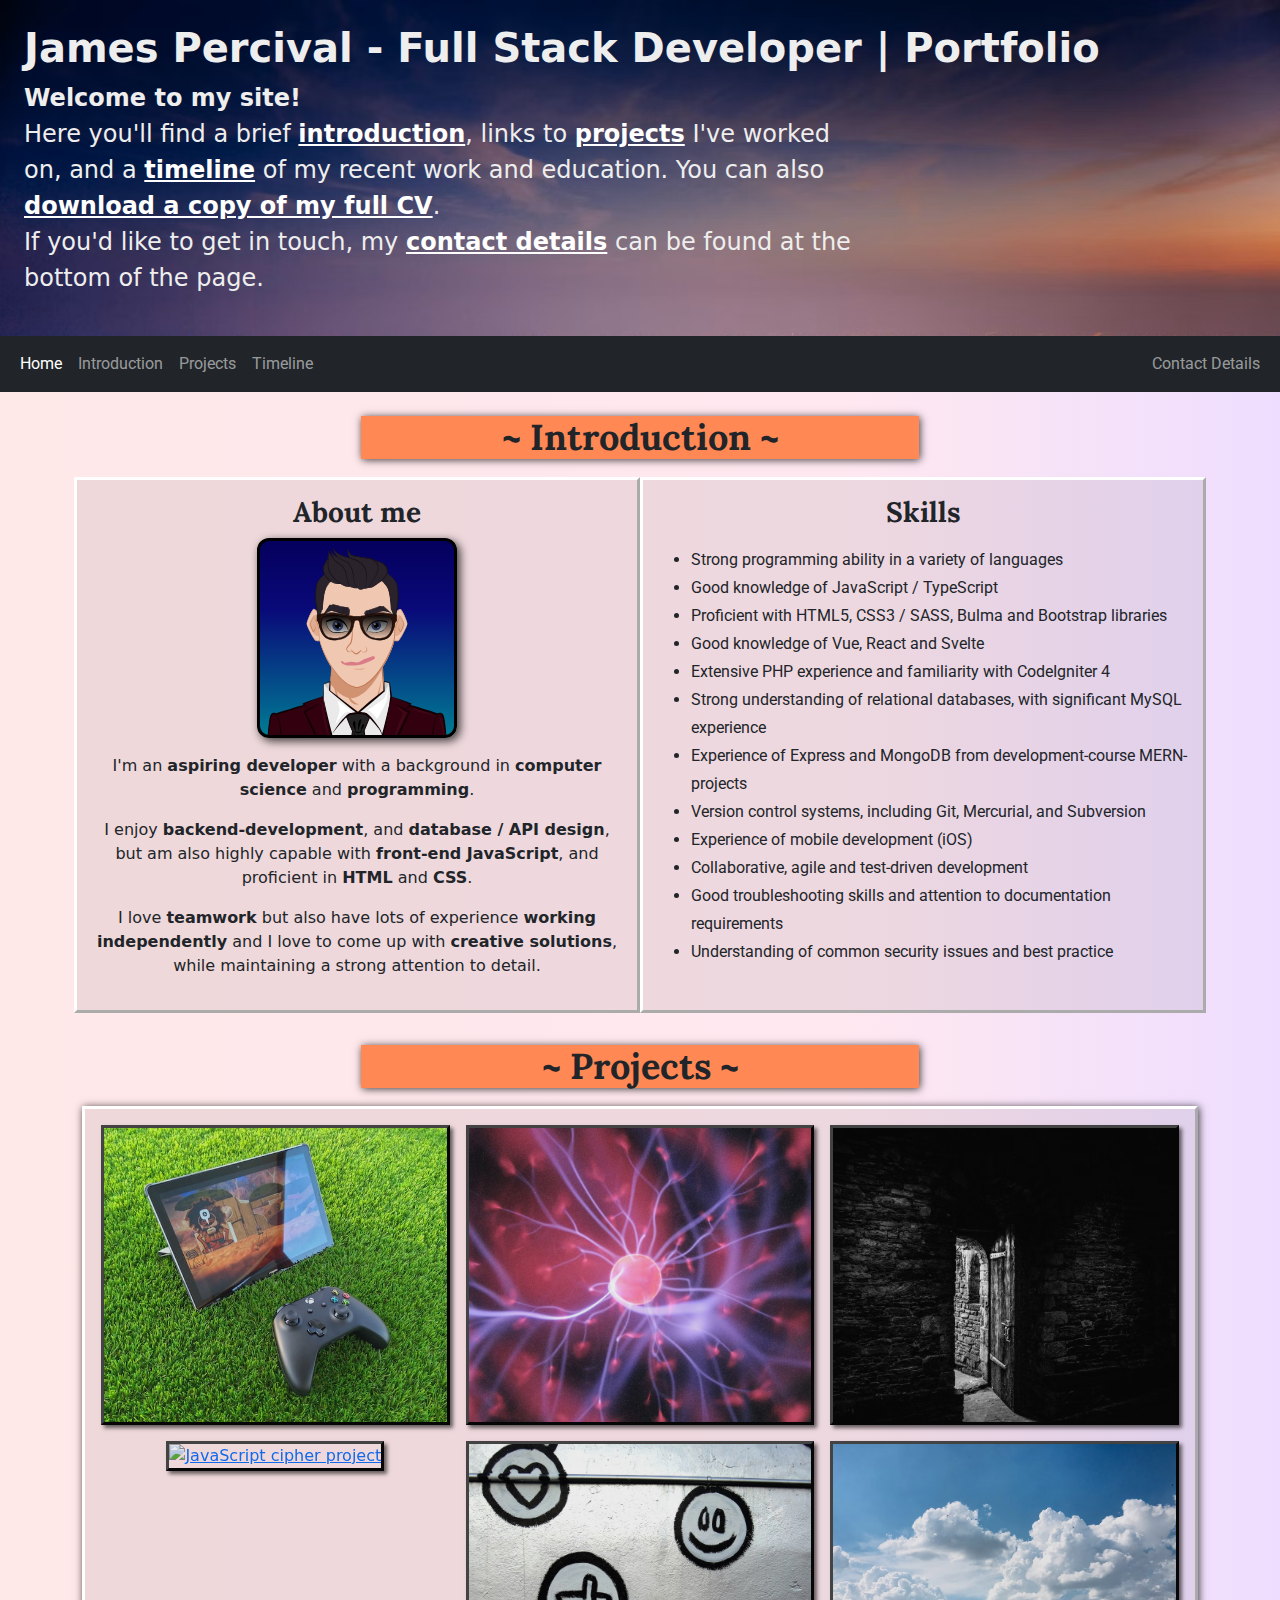
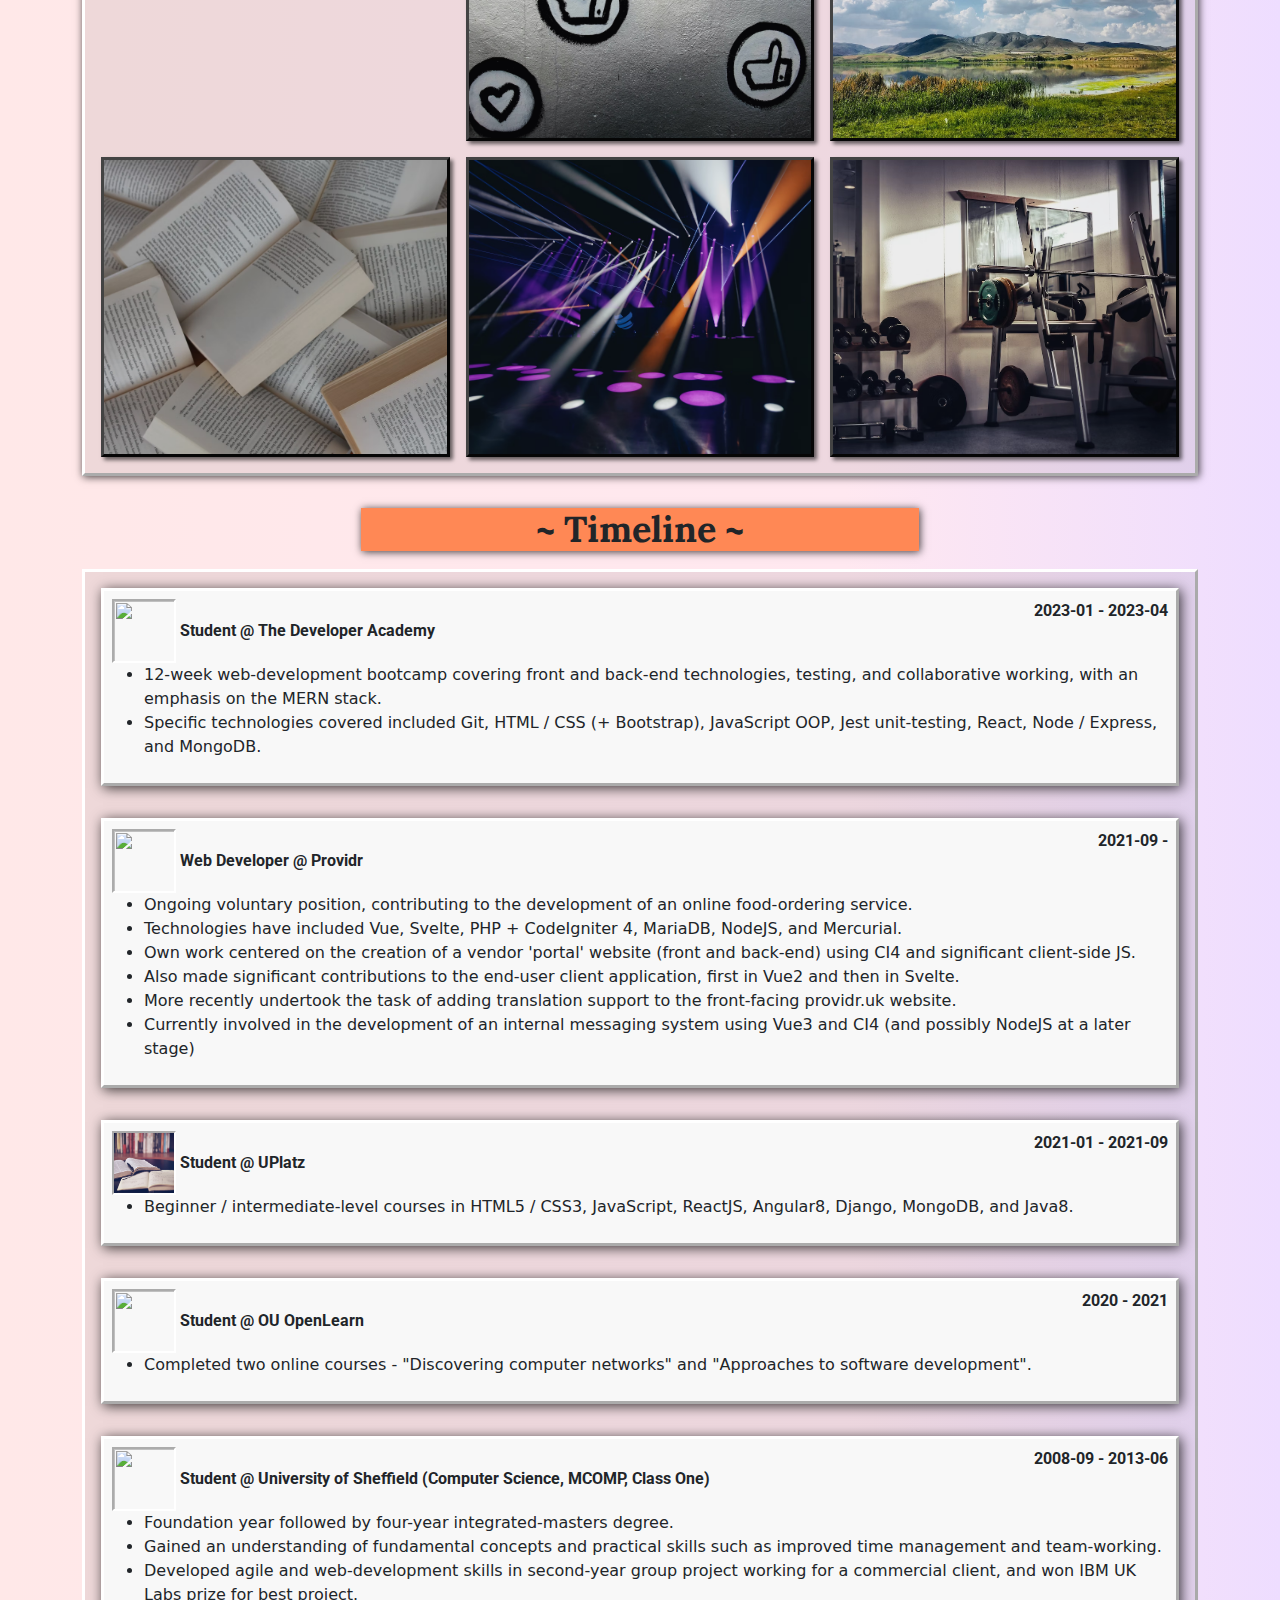
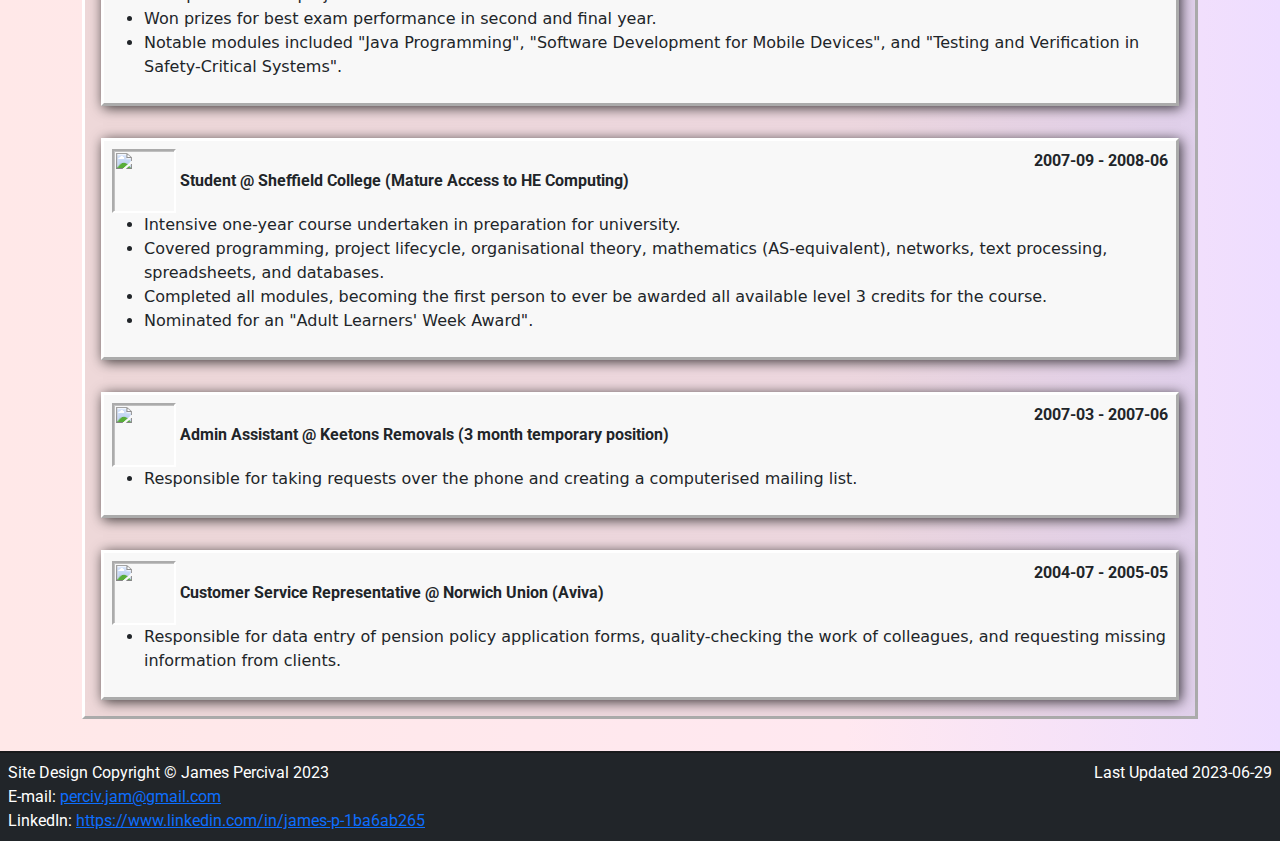
==== index.html @ 5248cf26 "Added updated cipher-sandbox details" ====
<!DOCTYPE html>
<html lang="en">
<head>
	<meta charset="UTF-8">
	<meta http-equiv="X-UA-Compatible" content="IE=edge">
	<meta name="viewport" content="width=device-width, initial-scale=1.0">
	<title>James Percival | Full Stack Developer</title>
	<link rel="preconnect" href="https://fonts.googleapis.com">
	<link rel="preconnect" href="https://fonts.gstatic.com" crossorigin>
	<link href="https://fonts.googleapis.com/css2?family=Roboto:wght@400&display=swap" rel="stylesheet">
	<link href="https://fonts.googleapis.com/css2?family=Lora:ital,wght@1,500&display=swap" rel="stylesheet">
	<link rel="stylesheet" href="https://cdn.jsdelivr.net/npm/bootstrap@5.3.0-alpha1/dist/css/bootstrap.min.css">
	<script src="https://cdn.jsdelivr.net/npm/bootstrap@5.3.0-alpha1/dist/js/bootstrap.bundle.min.js" integrity="sha384-w76AqPfDkMBDXo30jS1Sgez6pr3x5MlQ1ZAGC+nuZB+EYdgRZgiwxhTBTkF7CXvN" crossorigin="anonymous"></script>
	<link rel="stylesheet" href="styles.css">
	<script src="js/main.js" type="module" defer></script>
</head>
<body>
	<header class="mb-4">

		<!-- JUMBOTRON -->
    <div class="container-fluid ps-4 py-4 my-jumbotron">
      <h1 class="display-6 fw-bold">James Percival - Full Stack Developer | Portfolio</h1>
      <p class="col-md-8 fs-4">
				<span class="fw-bold">Welcome to my site!<br></span>
				<span class="my-page-intro">
					Here you'll find a 
					brief <a href="#intro">introduction</a>, 
					links to <a href="#projects">projects</a> I've worked on, 
					and a <a href="#history">timeline</a> of my recent work and education. You can also <a href="public\11_05_23 - James Percival CV - Web.docx">download a copy of my full CV</a>.<br>
					If you'd like to get in touch, my <a href="#footer">contact details</a> can be found at the bottom of the page.
				</span>
			</p>
    </div>

		<!-- NAVBAR -->
		<nav class="navbar navbar-expand-sm navbar-dark bg-dark my-navbar">
			<div class="container-fluid">
				<button class="navbar-toggler" type="button" data-bs-toggle="collapse" data-bs-target="#navbarNav" aria-controls="navbarNav" aria-expanded="false" aria-label="Toggle navigation">
					<span class="navbar-toggler-icon"></span>
				</button>
				<div class="collapse navbar-collapse" id="navbarNav">
					<ul class="navbar-nav me-auto">
						<li class="nav-item">
							<a class="nav-link active" aria-current="page" href="#">Home</a>
						</li>
						<li class="nav-item">
							<a class="nav-link" href="#intro">Introduction</a>
						</li>
						<li class="nav-item">
							<a class="nav-link" href="#projects">Projects</a>
						</li>
							<li class="nav-item">
							<a class="nav-link" href="#history">Timeline</a>
						</li>
					</ul>
					<ul class="navbar-nav">
						<li class="nav-item">
							<a class="nav-link" href="#footer">Contact Details</a>
						</li>
					</ul>
				</div>
			</div>
		</nav>
  </header>

	<!-- MAIN BODY CONTENT -->
	<main class="container my-body-container">

		<!-- INTRODUCTION -->
		<section id="intro" class="my-intro-outer">
			<h2 class="my-section-title">~ Introduction ~</h2>
			<div class="row g-3">
				<!-- ABOUT ME -->
				<div class="col-md text-center my-inset-panel">
				<h3 class="my-section-subtitle">About me</h3>
					<div class="my-avatar-container m-auto">
						<img src="images/avatar.svg" alt="">
					</div>
					<div class="mt-3">
					<p>
						I'm an <b>aspiring developer</b> with a background in <b>computer science</b> and <b>programming</b>.<br>
					</p>
					<p>
						I enjoy <b>backend-development</b>, and <b>database / API design</b>, but am also highly 
						capable with <b>front-end JavaScript</b>, and proficient in <b>HTML</b> and <b>CSS</b>.<br>
					</p>
						I love <b>teamwork</b> but also have lots of experience <b>working independently</b> and I love to come up with <b>creative solutions</b>, 
						while maintaining a strong attention to detail.
					<p>
					</div>
				</div>

				<!-- SKILLS -->
				<section class="col-md text-center my-inset-panel">
					<h3 class="my-section-subtitle">Skills</h3>
					<div class="mt-3 text-start my-skills">
						<ul>
						    <li>Strong programming ability in a variety of languages</li>
								<li>Good knowledge of JavaScript / TypeScript</li>
								<li>Proficient with HTML5, CSS3 / SASS, Bulma and Bootstrap libraries</li>
								<li>Good knowledge of Vue, React and Svelte</li> 
								<li>Extensive PHP experience and familiarity with CodeIgniter 4</li>
								<li>Strong understanding of relational databases, with significant MySQL experience</li>
								<li>Experience of Express and MongoDB from development-course MERN-projects</li>
								<li>Version control systems, including Git, Mercurial, and Subversion</li>
								<li>Experience of mobile development (iOS)</li>
								<li>Collaborative, agile and test-driven development</li>
								<li>Good troubleshooting skills and attention to documentation requirements</li>
								<li>Understanding of common security issues and best practice</li>
						</ul>
					</div>
				</section>
			</div>
		</section>

		<!-- PROJECTS -->
		<section id="projects" class="my-projects-outer">
			<h2 class="my-section-title">~ Projects ~</h2>

			<div class="my-projects my-inset-panel">
				<div class="row g-3">
					<a href="projects/project_retro.html" class="col-lg-4 text-center my-project">
						<img src="images/project_retro.jpg" alt="Retro-computing hobby website">
						<div class="my-project-overlay">
							<nav>
								<button data-url="https://jpdevacc.github.io/HobbySite" class="btn btn-primary my-button-overlay my-button-overlay-left">
									Website
								</button>
								<button data-url="https://github.com/JPDevAcc/HobbySite" class="btn btn-primary my-button-overlay my-button-overlay-right">
									Repository
								</button>
							</nav>
							<div class="my-text-overlay my-text-overlay-top">Retro-Computing Site</div>
							<div class="my-text-overlay my-text-overlay-bottom">HTML + CSS + Bootstrap</div>
						</div>
					</a>
					<a href="projects/project_quiz.html" class="col-lg-4 text-center my-project">
						<img src="images/project_quiz.avif" alt="JavaScript quiz project">
						<div class="my-project-overlay">
							<nav>
								<button data-url="https://jpdevacc.github.io/JSQuiz" class="btn btn-primary my-button-overlay my-button-overlay-left">
									Website
								</button>
								<button data-url="https://github.com/JPDevAcc/JSQuiz" class="btn btn-primary my-button-overlay my-button-overlay-right">
									Repository
								</button>
							</nav>
							<div class="my-text-overlay my-text-overlay-top">Quiz Project</div>
							<div class="my-text-overlay my-text-overlay-bottom">HTML + CSS + Bootstrap + JS</div>
						</div>
					</a>
					<a href="projects/project_advgame.html" class="col-lg-4 text-center my-project">
						<img src="images/project_advgame.avif" alt="JavaScript OOP adventure game project">
						<div class="my-project-overlay">
							<nav>
								<button data-url="https://jpdevacc.github.io/JSTextAdventure" class="btn btn-primary my-button-overlay my-button-overlay-left">
									Website
								</button>
								<button data-url="https://github.com/JPDevAcc/JSTextAdventure" class="btn btn-primary my-button-overlay my-button-overlay-right">
									Repository
								</button>
							</nav>
							<div class="my-text-overlay my-text-overlay-top">Text Adventure Game</div>
							<div class="my-text-overlay my-text-overlay-bottom">HTML + CSS + Bootstrap + OOP JS</div>
						</div>
					</a>
					<a href="projects/project_cipher.html" class="col-lg-4 text-center my-project">
						<img src="https://jpdevacc.github.io/JSCipher/images/photo-1667124060133-c1074b0124be.avif" alt="JavaScript cipher project">
						<div class="my-project-overlay">
							<nav>
								<button data-url="https://jpdevacc.github.io/JSCipher" class="btn btn-primary my-button-overlay my-button-overlay-left">
									Website
								</button>
								<button data-url="https://github.com/JPDevAcc/JSCipher" class="btn btn-primary my-button-overlay my-button-overlay-right">
									Repository
								</button>
							</nav>
							<div class="my-text-overlay my-text-overlay-top">JavaScript Cipher Project</div>
							<div class="my-text-overlay my-text-overlay-bottom">HTML + CSS + Bootstrap + OOP JS</div>
						</div>
					</a>
					<a href="projects/project_socialcards.html" class="col-lg-4 text-center my-project">
						<img src="images/project_socialcards.avif" alt="Social Cards React Project">
						<div class="my-project-overlay">
							<nav>
								<button data-url="https://jpdevacc.github.io/ReactSocialDeployment" class="btn btn-primary my-button-overlay my-button-overlay-left">
									Website
								</button>
								<button data-url="https://github.com/JPDevAcc/ReactSocialGroupProject" class="btn btn-primary my-button-overlay my-button-overlay-right">
									Repository
								</button>
							</nav>
							<div class="my-text-overlay my-text-overlay-top">Social Cards Group Project</div>
							<div class="my-text-overlay my-text-overlay-bottom">HTML + CSS + Bootstrap + React</div>
						</div>
					</a>
					<a href="projects/project_weatherapp.html" class="col-lg-4 text-center my-project">
						<img src="images/project_weatherapp.avif" alt="Weather App Project">
						<div class="my-project-overlay">
							<nav>
								<button data-url="https://jpdevacc.github.io/weather-app" class="btn btn-primary my-button-overlay my-button-overlay-left">
									Website
								</button>
								<button data-url="https://github.com/JPDevAcc/weather-app" class="btn btn-primary my-button-overlay my-button-overlay-right">
									Repository
								</button>
							</nav>
							<div class="my-text-overlay my-text-overlay-top">Weather-Forecast Group Project</div>
							<div class="my-text-overlay my-text-overlay-bottom">HTML + CSS + Bootstrap + React + OpenWeather API</div>
						</div>
					</a>
					<a href="projects/project_booklist.html" class="col-lg-4 text-center my-project">
						<img src="images/project_booklist.avif" alt="Booklist API Project">
						<div class="my-project-overlay">
							<div class="my-text-overlay my-text-overlay-top">Booklist-API Group Project</div>
							<div class="my-text-overlay my-text-overlay-bottom">Node / Express + MongoDB | Bootstrap + React</div>
						</div>
					</a>
					<a href="projects/project_eventsapp.html" class="col-lg-4 text-center my-project">
						<img src="images/project_eventsapp.avif" alt="Events FullStack Project">
						<div class="my-project-overlay">
							<nav>
							</nav>
							<div class="my-text-overlay my-text-overlay-top">Events FullStack Group Project</div>
							<div class="my-text-overlay my-text-overlay-bottom">Node / Express + MongoDB | Bootstrap + React</div>
						</div>
					</a>
					<a href="projects/project_fitness.html" class="col-lg-4 text-center my-project">
						<img src="images/project_fitness.avif" alt="Fitness-App Project">
						<div class="my-project-overlay">
							<div class="my-text-overlay my-text-overlay-top">Fitness-App Group Project</div>
							<div class="my-text-overlay my-text-overlay-bottom">Node / Express + MongoDB | Bootstrap + React + Various APIs</div>
						</div>
					</a>
				</div>
			</div>
		</section>

		<!-- WORK / EDUCATION HISTORY -->
		<section id="history" class="my-history-outer">
			<h2 class="my-section-title">~ Timeline ~</h2>
			<div class="my-history my-inset-panel">
				
				<!-- The Developer Academy Bootcamp -->
				<section class="my-history-entry">
					<div class="row justify-content-between g-1">
						<div class="col-md my-history-entry-position d-flex align-items-center">
							<a href="https://learning.thedeveloperacademy.com/" target="_blank" class="my-history-entry-logo me-1">
								<img src="https://learning.thedeveloperacademy.com/pluginfile.php/1/theme_moove/logo/1666709729/TheDevAcademy%20Logo%20NB.png" alt="">
							</a>
							<div>Student @ The Developer Academy</div>
						</div>
						<div class="col-md flex-grow-0 text-nowrap my-history-entry-date">
							2023-01 - 2023-04
						</div>
					</div>
					<div class="my-history-entry-body">
						<ul>
							<li>12-week web-development bootcamp covering front and back-end technologies, testing, and collaborative working, with an emphasis on the MERN stack.</li>
							<li>Specific technologies covered included Git, HTML / CSS (+ Bootstrap), JavaScript OOP, Jest unit-testing, React, Node / Express, and MongoDB.</li>
						</ul>
					</div>
				</section>

				<!-- Providr -->
				<section class="my-history-entry">
					<div class="row justify-content-between g-1">
						<div class="col-md my-history-entry-position d-flex align-items-center">
							<a href="https://providr.uk/" target="_blank" class="my-history-entry-logo me-1">
								<img src="https://providr.uk/assets/logo2-86f483ed.svg" alt="">
							</a>
							<div>Web Developer @ Providr</div>
						</div>
						<div class="col-md flex-grow-0 text-nowrap my-history-entry-date">
							2021-09 -
						</div>
					</div>
					<div class="my-history-entry-body">
						<ul>
							<li>Ongoing voluntary position, contributing to the development of an online food-ordering service.</li>
							<li>Technologies have included Vue, Svelte, PHP + CodeIgniter 4, MariaDB, NodeJS, and Mercurial.</li>
							<li>Own work centered on the creation of a vendor 'portal' website (front and back-end) using CI4 and significant client-side JS.</li>
							<li>Also made significant contributions to the end-user client application, first in Vue2 and then in Svelte.</li>
							<li>More recently undertook the task of adding translation support to the front-facing providr.uk website.</li>
							<li>Currently involved in the development of an internal messaging system using Vue3 and CI4 (and possibly NodeJS at a later stage)</li>
						</ul>
					</div>
				</section>

				<!-- UPlatz Online Web Development Courses -->
				<section class="my-history-entry">
					<div class="row justify-content-between g-1">
						<div class="col-md my-history-entry-position d-flex align-items-center">
							<a href="https://uplatz.com/" target="_blank" class="my-history-entry-logo me-1">
								<img src="images/reading.avif" alt="">
							</a>
							<div>Student @ UPlatz</div>
						</div>
						<div class="col-md flex-grow-0 text-nowrap my-history-entry-date">
							2021-01 - 2021-09
						</div>
					</div>
					<div class="my-history-entry-body">
						<ul>
							<li>Beginner / intermediate-level courses in HTML5 / CSS3, JavaScript, ReactJS, Angular8, Django, MongoDB, and Java8.</li>
						</ul>
					</div>
				</section>

				<!-- OpenLearn Courses -->
				<section class="my-history-entry">
					<div class="row justify-content-between g-1">
						<div class="col-md my-history-entry-position d-flex align-items-center">
							<a href="https://www.open.edu/openlearn/profiles/zv488717/achievements" target="_blank" class="my-history-entry-logo me-1">
								<img src="https://upload.wikimedia.org/wikipedia/en/8/80/This_is_the_logo_for_The_Open_University.jpg" alt="">
							</a>
							<div>Student @ OU OpenLearn</div>
						</div>
						<div class="col-md flex-grow-0 text-nowrap my-history-entry-date">
							2020 - 2021
						</div>
					</div>
					<div class="my-history-entry-body">
						<ul>
							<li>Completed two online courses - "Discovering computer networks" and "Approaches to software development".</li>
						</ul>
					</div>
				</section>

				<!-- Computer Science -->
				<section class="my-history-entry">
					<div class="row justify-content-between g-1">
						<div class="col-md my-history-entry-position d-flex align-items-center">
							<a href="https://www.sheffield.ac.uk/" target="_blank" class="my-history-entry-logo me-1">
								<img src="https://upload.wikimedia.org/wikipedia/commons/thumb/3/38/Coat_of_arms_of_the_University_of_Sheffield.svg/180px-Coat_of_arms_of_the_University_of_Sheffield.svg.png" alt="">
							</a>
							<div>Student @ University of Sheffield (Computer Science, MCOMP, Class One)</div>
						</div>
						<div class="col-md flex-grow-0 text-nowrap my-history-entry-date">
							2008-09 - 2013-06
						</div>
					</div>
					<div class="my-history-entry-body">
						<ul>
							<li>Foundation year followed by four-year integrated-masters degree.</li>
							<li>Gained an understanding of fundamental concepts and practical skills such as improved time management and team-working.</li>
							<li>Developed agile and web-development skills in second-year group project working for a commercial client, and won IBM UK Labs prize for best project.</li>
							<li>Won prizes for best exam performance in second and final year.</li>
							<li>Notable modules included "Java Programming", "Software Development for Mobile Devices", and "Testing and Verification in Safety-Critical Systems".</li>
						</ul>
					</div>
				</section>

				<!-- Mature Access to HE Computing -->
				<section class="my-history-entry">
					<div class="row justify-content-between g-1">
						<div class="col-md my-history-entry-position d-flex align-items-center">
							<a href="https://www.sheffcol.ac.uk/" target="_blank" class="my-history-entry-logo me-1">
								<img src="https://upload.wikimedia.org/wikipedia/commons/thumb/e/e6/The_sheffield_college_logo.png/150px-The_sheffield_college_logo.png" alt="">
							</a>
							<div>Student @ Sheffield College (Mature Access to HE Computing)</div>
						</div>
						<div class="col-md flex-grow-0 text-nowrap my-history-entry-date">
							2007-09 - 2008-06
						</div>
					</div>
					<div class="my-history-entry-body">
						<ul>
							<li>Intensive one-year course undertaken in preparation for university.</li>
							<li>Covered programming, project lifecycle, organisational theory, mathematics (AS-equivalent), networks, text processing, spreadsheets, and databases.</li>
							<li>Completed all modules, becoming the first person to ever be awarded all available level 3 credits for the course.</li>
							<li>Nominated for an "Adult Learners' Week Award".</li>
						</ul>
					</div>
				</section>

				<!-- Keetons Removals -->
				<section class="my-history-entry">
					<div class="row justify-content-between g-1">
						<div class="col-md my-history-entry-position d-flex align-items-center">
							<a class="my-history-entry-logo me-1">
								<img src="https://images.unsplash.com/photo-1585159650922-4f7e634cefbc?ixlib=rb-4.0.3&ixid=MnwxMjA3fDB8MHxwaG90by1wYWdlfHx8fGVufDB8fHx8&auto=format&fit=crop&w=1170&q=80" alt="">
							</a>
							<div>Admin Assistant @ Keetons Removals (3 month temporary position)</div>
						</div>
						<div class="col-md flex-grow-0 text-nowrap my-history-entry-date">
							2007-03 - 2007-06
						</div>
					</div>
					<div class="my-history-entry-body">
						<ul>
							<li>Responsible for taking requests over the phone and creating a computerised mailing list.</li>
						</ul>
					</div>
				</section>

				<!-- Norwich Union -->
				<section class="my-history-entry">
					<div class="row justify-content-between g-1">
						<div class="col-md my-history-entry-position d-flex align-items-center">
							<a href="https://www.aviva.co.uk/" target="_blank" class="my-history-entry-logo me-1">
								<img src="https://upload.wikimedia.org/wikipedia/commons/thumb/1/1e/Aviva_Logo.svg/1280px-Aviva_Logo.svg.png" alt="">
							</a>
							<div>Customer Service Representative @ Norwich Union (Aviva)</div>
						</div>
						<div class="col-md flex-grow-0 text-nowrap my-history-entry-date">
							2004-07 - 2005-05
						</div>
					</div>
					<div class="my-history-entry-body">
						<ul>
							<li>Responsible for data entry of pension policy application forms, quality-checking the work of colleagues, and requesting missing information from clients.</li>
						</ul>
					</div>
				</section>

			</div>
		</section>
	</main>
	
	<!-- FOOTER -->
	<footer id="footer" class="my-footer">
		<div class="d-flex justify-content-between">
			<span>Site Design Copyright &#169; James Percival 2023</span>
			<span class="text-end">Last Updated 2023-06-29</span>
		</div>
		<div class="my-contact-details">
			E-mail: <a href="mailto:perciv.jam@gmail.com">perciv.jam@gmail.com</a><br>
			LinkedIn: <a href="https://www.linkedin.com/in/james-p-1ba6ab265/">https://www.linkedin.com/in/james-p-1ba6ab265</a>
		</div>
	</footer>
</body>
</html>
---- styles.css ----
body {
	background: #fef ;
	background: linear-gradient(90deg, #ffe8e8, #ffe8f0 66%,#edf); ;
}

/*--------------------------------------------------------
|                  Main page sections                    |
--------------------------------------------------------*/

/* Classes for navbar styling */
.my-navbar {
	font-family: 'Roboto', sans-serif ;
}

/* Container for body-content (between header and footer) */
.my-body-container {
	 min-height: max(100vh, 800px); /* Ensure footer is far enough down if the rest of the content takes up insufficient vertical space */
	 display: flex;
	 flex-direction: column;
	 gap: 2em;
}

/* Class for footer styling */
.my-footer {
	margin-top: 2em ;
	padding: 0.5em;

	background-color: rgb(33,37,41) ;
	color: white ;
	border-top: 2px solid rgb(25,26,28) ;
	font-family: 'Roboto', sans-serif ;
}
.my-footer div {
	gap: 1em ;
}

/*--------------------------------------------------------
|                      Subsections                       |
--------------------------------------------------------*/

.my-jumbotron {
	background: url("images/jumbo_bg_home.jpg") ;
	background-size: cover;
	color: #eee;
	min-height: 270px;
}
.my-jumbotron a {
	font-weight: 600 ;
	color: white;
}

.my-avatar-container {
	width: 200px;
	height: 200px;
	border: 3px solid black;
	border-radius: 12px;
 	background: rgb(5,0,93);
	background: linear-gradient(180deg, rgba(5,0,93,1) 0%, rgba(9,9,121,1) 35%, rgba(0,123,148,1) 100%);
	box-shadow: 3px 3px 10px rgba(0,0,0,0.75);
}
.my-avatar-container img,.my-screenshot-container img {
	width: 100%;
	height: 100%;
}

.my-skills {
	font-family: 'Roboto', sans-serif ;
	line-height: 1.75em;
}

.my-projects {
	box-shadow: 1px 1px 8px rgba(0,0,0,0.75);
}
.my-project {
	--border-width: 3px ;
	--margin: 0.5rem ; /* From Boostrap */
	--overlay-offset: calc(var(--margin) + var(--border-width)) ;
}

.my-project:not(:hover) {
	filter: contrast(0.95)  brightness(0.95) ;
	transition: filter 0.5s ;
}
.my-project:hover {
	filter: contrast(1.01)  brightness(1.1) ;
}
.my-project img {
	width: 100%;
	border: var(--border-width) outset #444 ;
	height: 300px;
	object-fit: cover;
	box-shadow: 3px 3px 4px rgba(0,0,0,0.6);
}
.my-project-overlay {
	--text-overlay-top-height: 3rem ;
	opacity: 0% ;
}
.my-text-overlay {
	color: white;
	background-color: black ;
	position: absolute;
	left: var(--overlay-offset) ;
	right: var(--overlay-offset) ;
}
.my-text-overlay-top {
	opacity: 90% ;
	top: var(--border-width) ;
	font-size: 145%;
	height: var(--text-overlay-top-height);
}
.my-text-overlay-bottom {
	opacity: 70%;
	bottom: var(--border-width) ;
	font-size: 115%;
}
.my-button-overlay {
	width:40%;
	position: absolute;
	border-radius: 0;
	opacity: 90%;
	padding: 3px;
	top: calc(var(--text-overlay-top-height) + var(--border-width)) ;
}
.my-button-overlay-left {
	left: var(--overlay-offset) ;
}
.my-button-overlay-right {
	right: var(--overlay-offset) ;
}

.my-history {
	display: flex ;
	flex-direction: column ;
	gap: 2em;
}
.my-history-entry {
	min-height: 96px;
	background-color: #f8f8f8;
	border: 3px outset white;
	padding: 0.5em;
	box-shadow: 2px 2px 12px rgba(0,0,0,0.75);
}
.my-history-entry-logo img {
	width: 64px;
	height: 64px;
	border: 2px inset white;
}
.my-history-entry-position, .my-history-entry-date {
	font-weight: bold ;
	font-family: 'Roboto', sans-serif ;
}

.my-screenshot-container {
	border: 2px solid black;
	box-shadow: 3px 3px 12px rgba(0,0,0,0.6);
}

/*--------------------------------------------------------
|                  Misc element styling                  |
--------------------------------------------------------*/

.my-inset-panel {
	background: #0001 ;
	padding: 1em;
	border: 3px outset white ;
}

.my-buttons {
	display: flex;
	justify-content:space-around;
	margin-bottom: 1em;
	gap: 4px;
}
.my-buttons button {
	width: 10em;
	box-shadow: 1px 1px 8px rgba(0,0,0,0.75);
}
.my-buttons.my-buttons-narrow button {
	width: 7em;
}

/*--------------------------------------------------------
|                     Text styling                       |
--------------------------------------------------------*/

.my-section-title, .my-section-subtitle {
	font-weight: bold;
	font-family: 'Lora', serif;
	text-align: center;
}

.my-section-title {
	font-size: 36px;
	box-shadow: 1px 1px 8px rgba(0,0,0,0.75);
	width: 50%;
	min-width: 340px;
	margin: 0 auto 0.5em;
	background-color: #f85;
}
.my-section-subtitle {
	font-size: 28px ;
}

/*--------------------------------------------------------
|                  Generic utility rules                 |
--------------------------------------------------------*/

.my-no-wrap {
	white-space: nowrap ;
}

.my-opacity-100 {
	opacity: 100 ;
	transition: 0.2s;
}

.scale-80pc {
	scale: 0.8 ;
}

.scale-to-100pc {
	scale: 1 ;
	transition: 0.5s ;
}
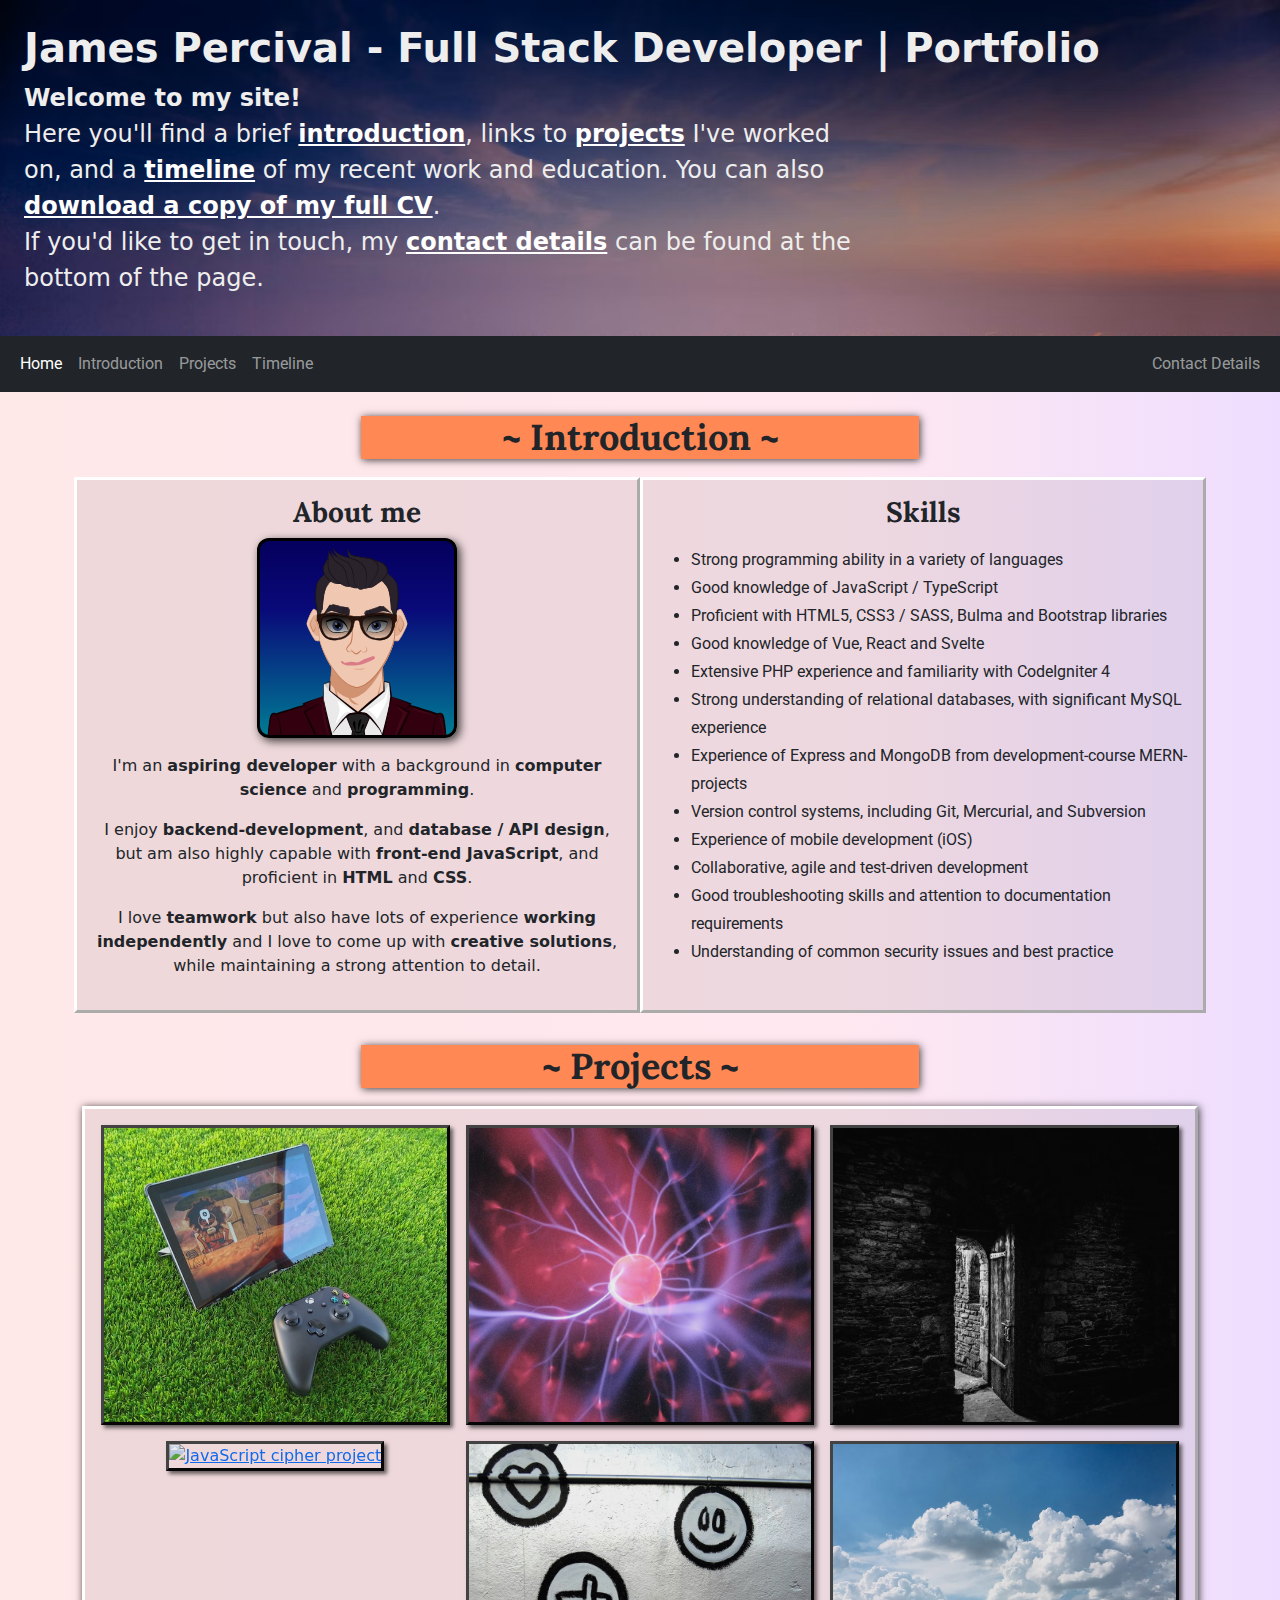
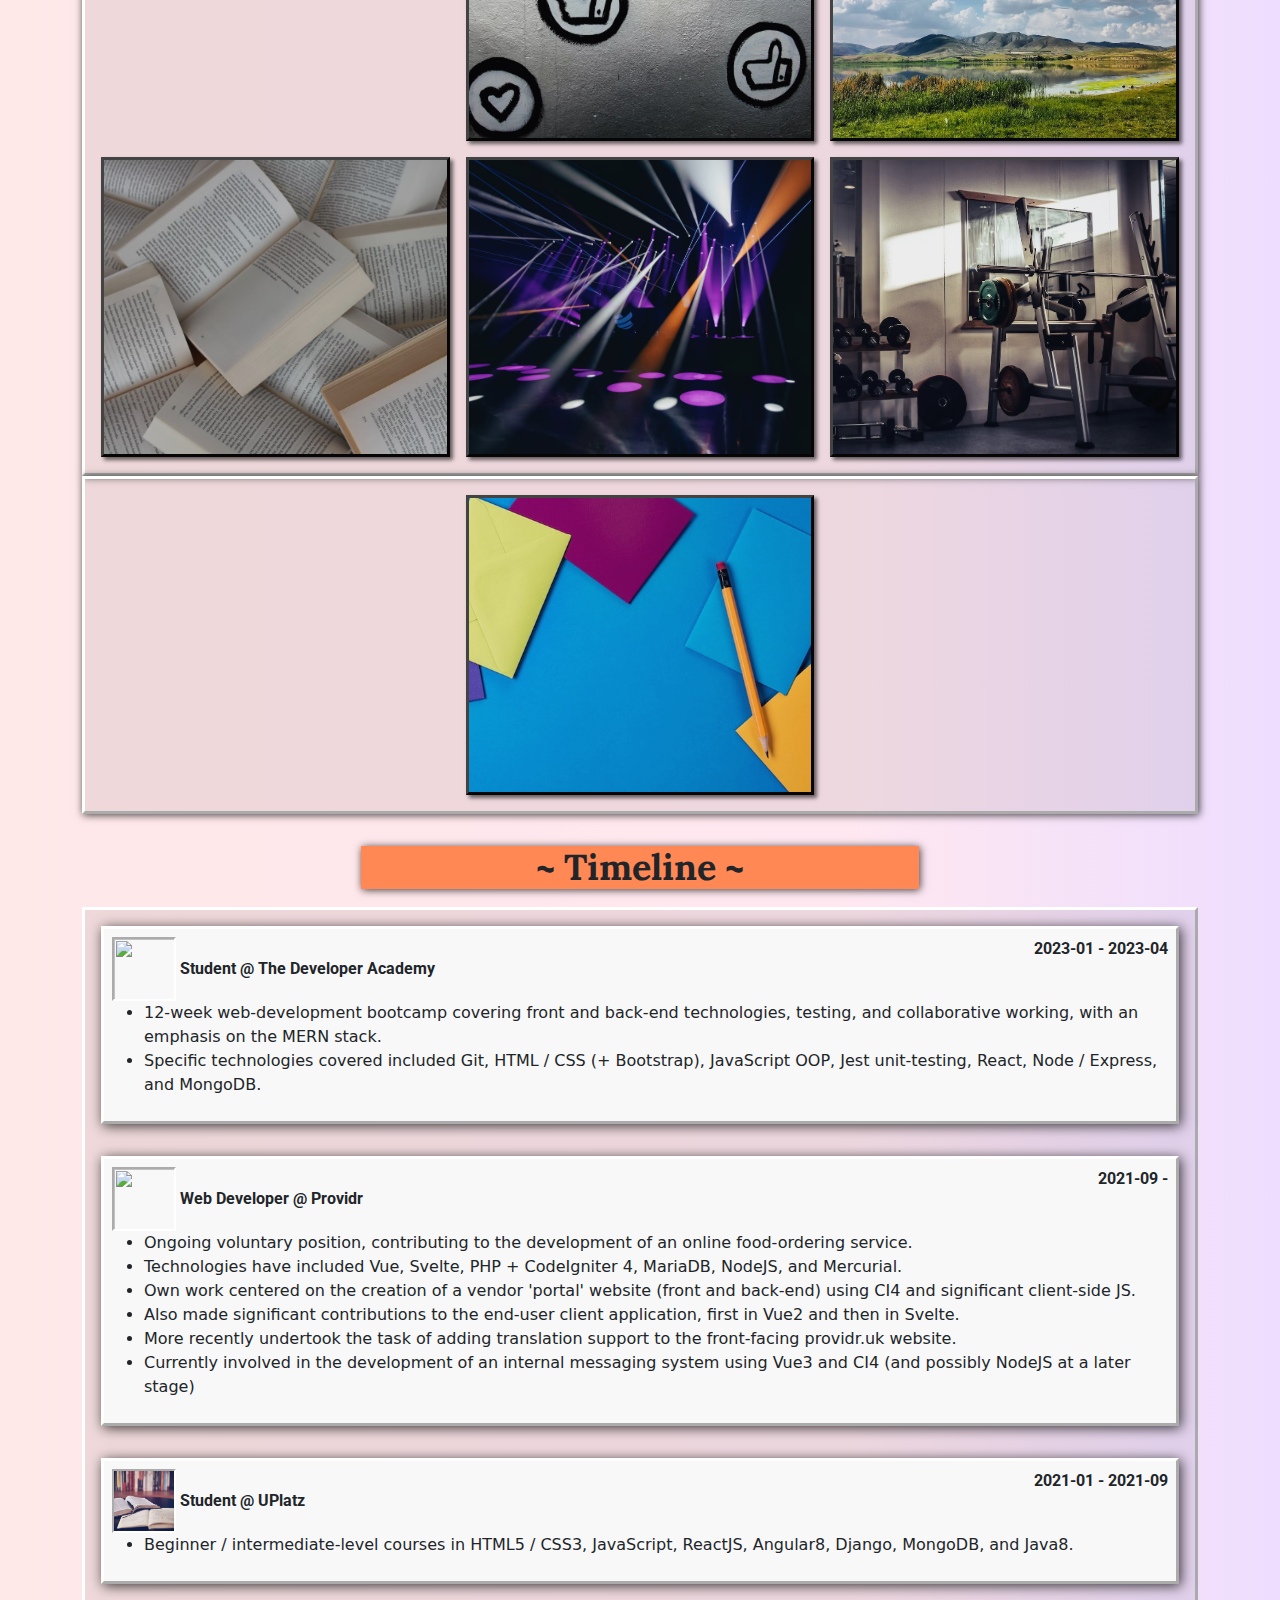
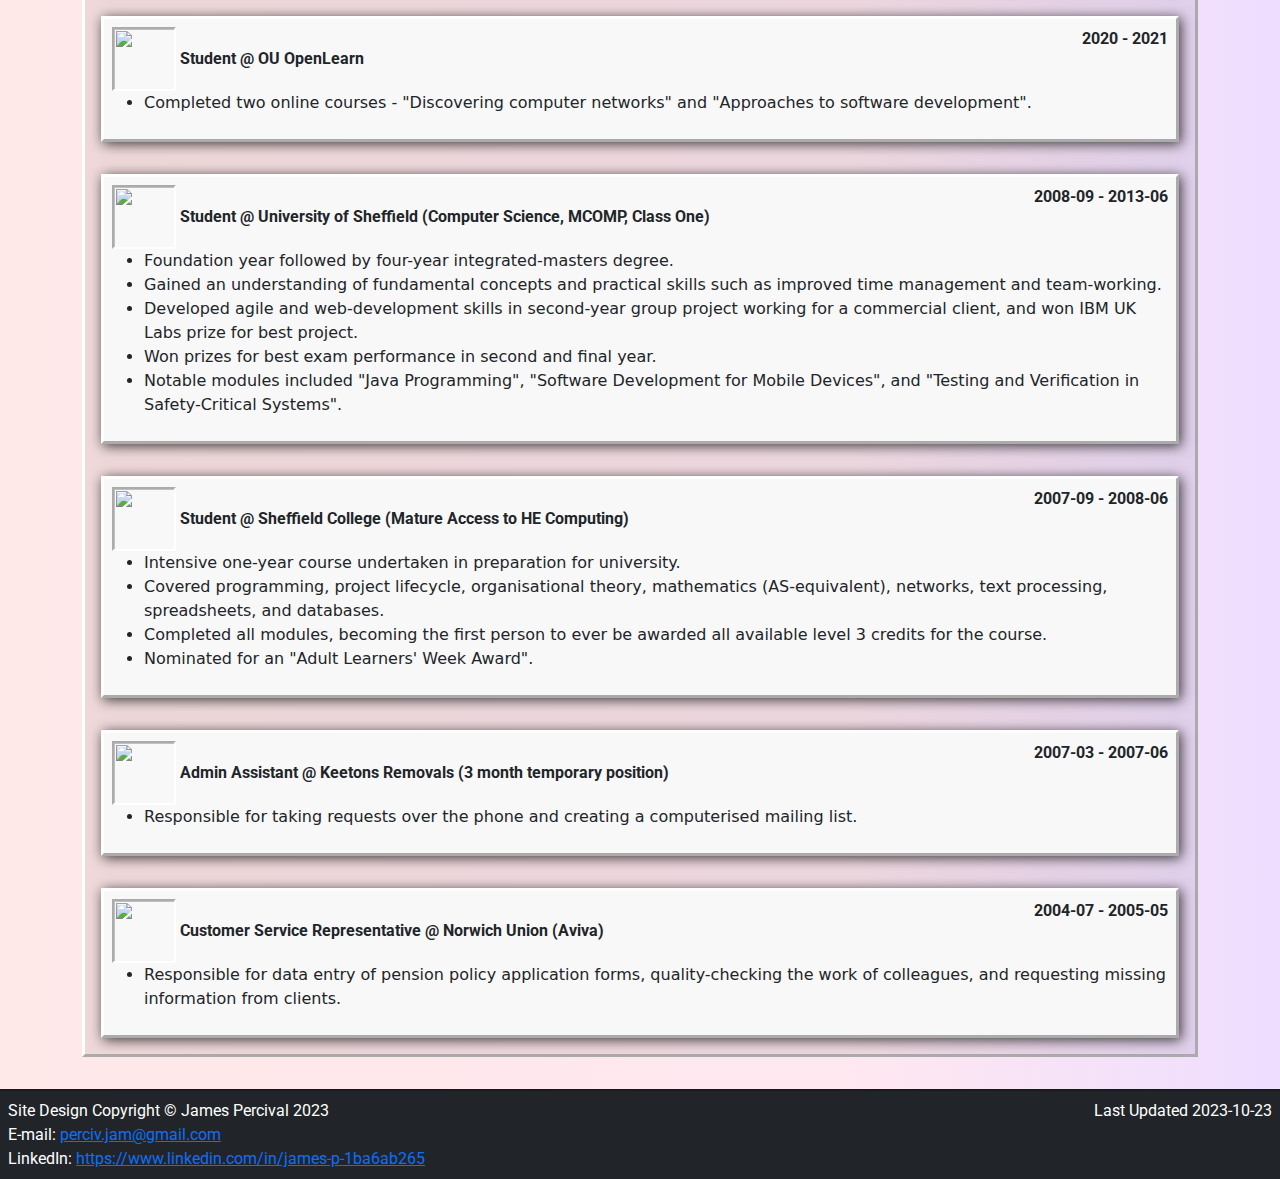
==== commit db11eb90: "Added providr-support-app project" ====
--- a/index.html
+++ b/index.html
@@ -138,10 +138,10 @@
 						<img src="images/project_quiz.avif" alt="JavaScript quiz project">
 						<div class="my-project-overlay">
 							<nav>
-								<button data-url="https://jpdevacc.github.io/JSQuiz" class="btn btn-primary my-button-overlay my-button-overlay-left">
-									Website
-								</button>
-								<button data-url="https://github.com/JPDevAcc/JSQuiz" class="btn btn-primary my-button-overlay my-button-overlay-right">
+								<button data-url="https://jpdevaccx.github.io/JSQuiz" class="btn btn-primary my-button-overlay my-button-overlay-left">
+									Website
+								</button>
+								<button data-url="https://github.com/JPDevAccX/JSQuiz" class="btn btn-primary my-button-overlay my-button-overlay-right">
 									Repository
 								</button>
 							</nav>
@@ -168,10 +168,10 @@
 						<img src="https://jpdevacc.github.io/JSCipher/images/photo-1667124060133-c1074b0124be.avif" alt="JavaScript cipher project">
 						<div class="my-project-overlay">
 							<nav>
-								<button data-url="https://jpdevacc.github.io/JSCipher" class="btn btn-primary my-button-overlay my-button-overlay-left">
-									Website
-								</button>
-								<button data-url="https://github.com/JPDevAcc/JSCipher" class="btn btn-primary my-button-overlay my-button-overlay-right">
+								<button data-url="https://jpdevaccx.github.io/JSCipher" class="btn btn-primary my-button-overlay my-button-overlay-left">
+									Website
+								</button>
+								<button data-url="https://github.com/JPDevAccX/JSCipher" class="btn btn-primary my-button-overlay my-button-overlay-right">
 									Repository
 								</button>
 							</nav>
@@ -183,10 +183,10 @@
 						<img src="images/project_socialcards.avif" alt="Social Cards React Project">
 						<div class="my-project-overlay">
 							<nav>
-								<button data-url="https://jpdevacc.github.io/ReactSocialDeployment" class="btn btn-primary my-button-overlay my-button-overlay-left">
-									Website
-								</button>
-								<button data-url="https://github.com/JPDevAcc/ReactSocialGroupProject" class="btn btn-primary my-button-overlay my-button-overlay-right">
+								<button data-url="https://jpdevaccx.github.io/ReactSocialGroupProject" class="btn btn-primary my-button-overlay my-button-overlay-left">
+									Website
+								</button>
+								<button data-url="https://github.com/JPDevAccX/ReactSocialGroupProject" class="btn btn-primary my-button-overlay my-button-overlay-right">
 									Repository
 								</button>
 							</nav>
@@ -230,6 +230,18 @@
 						<div class="my-project-overlay">
 							<div class="my-text-overlay my-text-overlay-top">Fitness-App Group Project</div>
 							<div class="my-text-overlay my-text-overlay-bottom">Node / Express + MongoDB | Bootstrap + React + Various APIs</div>
+						</div>
+					</a>
+				</div>
+			</div>
+
+			<div class="my-projects my-inset-panel">
+				<div class="row g-3">
+					<a href="projects/project_providr_psa.html" class="col-lg-4 offset-lg-4 text-center my-project">
+						<img src="images/project_providr_psa.jpg" alt="Providr Support App (Internal Messaging System)">
+						<div class="my-project-overlay">
+							<div class="my-text-overlay my-text-overlay-top">Providr Support-App</div>
+							<div class="my-text-overlay my-text-overlay-bottom">PHP + CodeIgniter 4 / MySQL | Vue 3 </div>
 						</div>
 					</a>
 				</div>
@@ -422,7 +434,7 @@
 	<footer id="footer" class="my-footer">
 		<div class="d-flex justify-content-between">
 			<span>Site Design Copyright &#169; James Percival 2023</span>
-			<span class="text-end">Last Updated 2023-06-29</span>
+			<span class="text-end">Last Updated 2023-10-23</span>
 		</div>
 		<div class="my-contact-details">
 			E-mail: <a href="mailto:perciv.jam@gmail.com">perciv.jam@gmail.com</a><br>
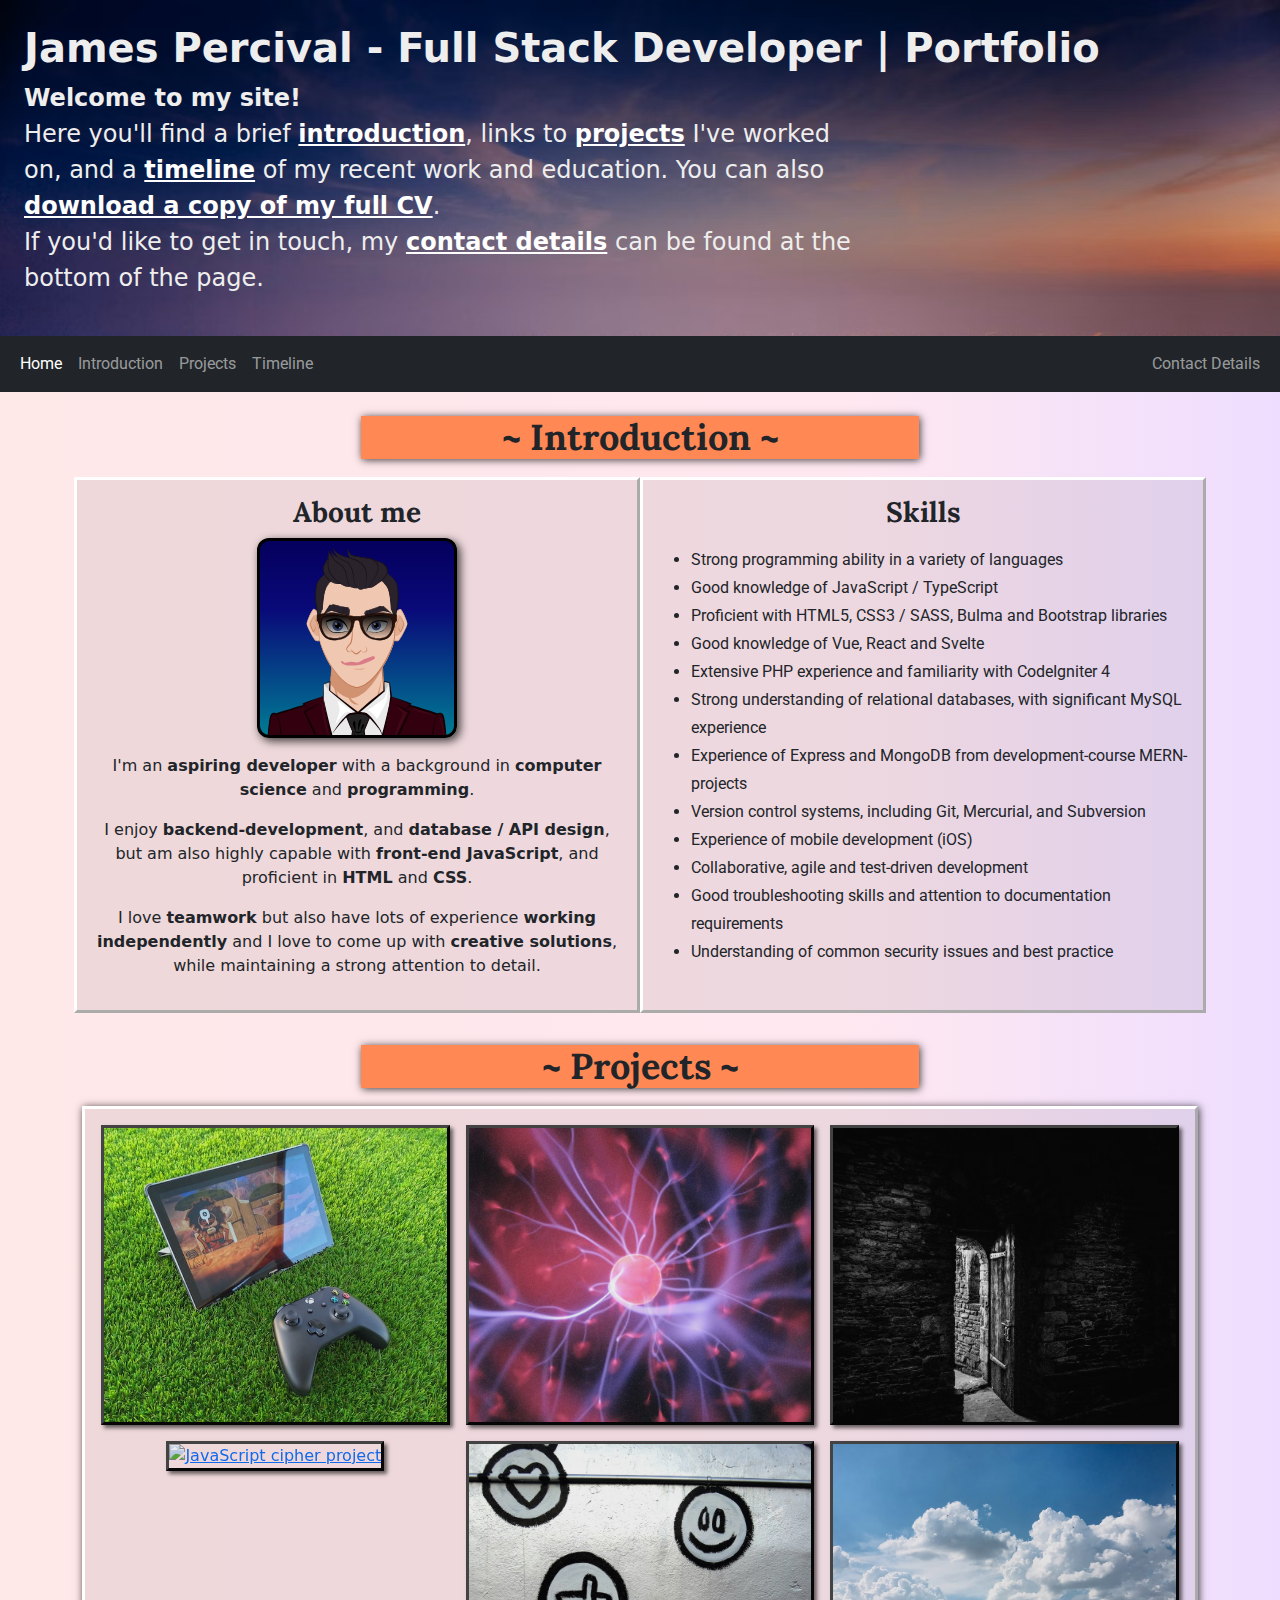
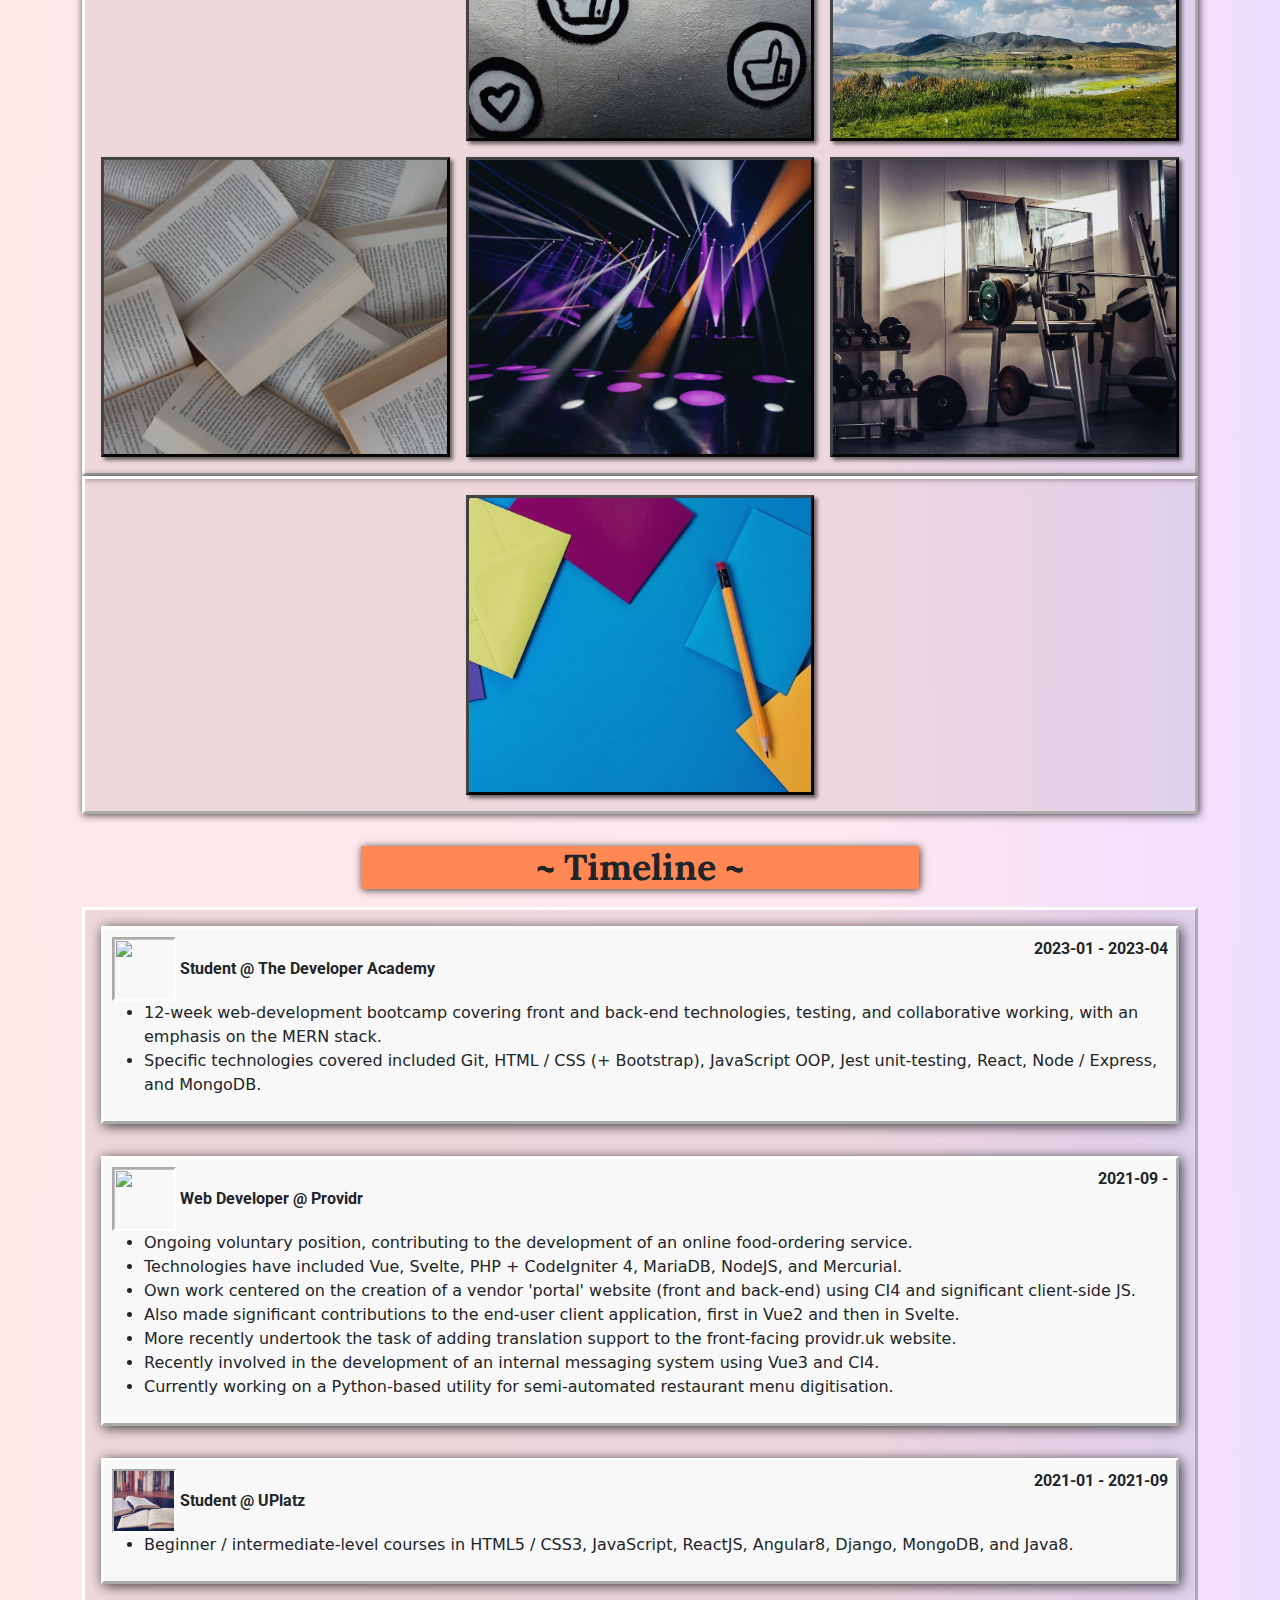
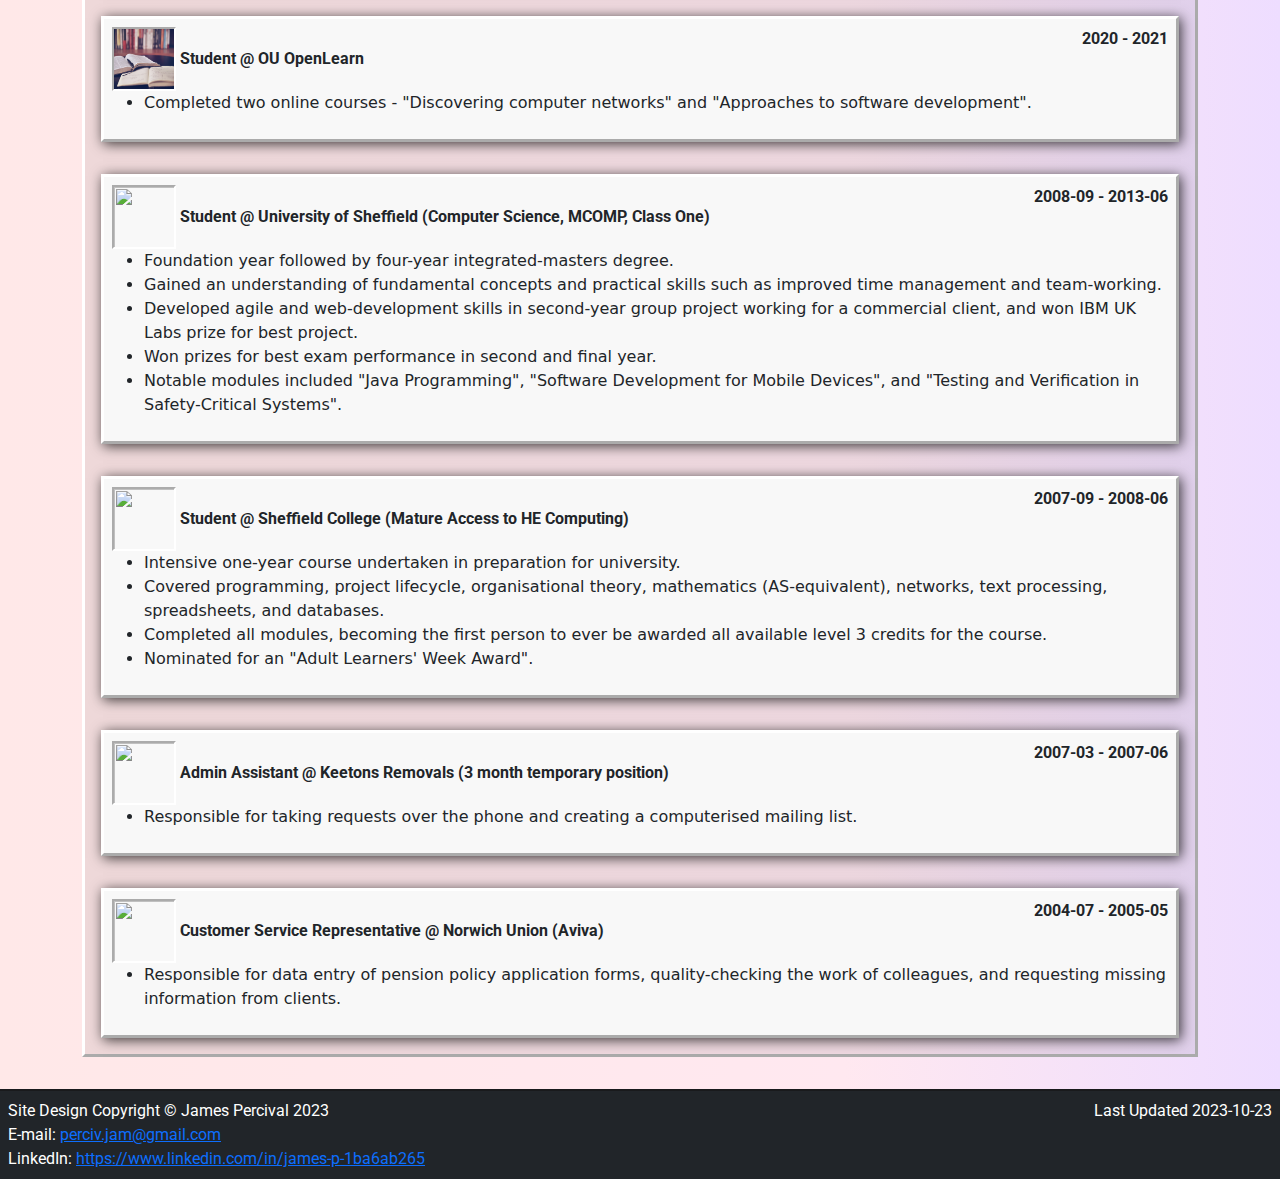
==== commit b26d660a: "Updated CV / Timeline" ====
--- a/index.html
+++ b/index.html
@@ -26,7 +26,7 @@
 					Here you'll find a 
 					brief <a href="#intro">introduction</a>, 
 					links to <a href="#projects">projects</a> I've worked on, 
-					and a <a href="#history">timeline</a> of my recent work and education. You can also <a href="public\11_05_23 - James Percival CV - Web.docx">download a copy of my full CV</a>.<br>
+					and a <a href="#history">timeline</a> of my recent work and education. You can also <a href="public\2310 - James Percival CV - Web.docx">download a copy of my full CV</a>.<br>
 					If you'd like to get in touch, my <a href="#footer">contact details</a> can be found at the bottom of the page.
 				</span>
 			</p>
@@ -294,7 +294,8 @@
 							<li>Own work centered on the creation of a vendor 'portal' website (front and back-end) using CI4 and significant client-side JS.</li>
 							<li>Also made significant contributions to the end-user client application, first in Vue2 and then in Svelte.</li>
 							<li>More recently undertook the task of adding translation support to the front-facing providr.uk website.</li>
-							<li>Currently involved in the development of an internal messaging system using Vue3 and CI4 (and possibly NodeJS at a later stage)</li>
+							<li>Recently involved in the development of an internal messaging system using Vue3 and CI4.</li>
+							<li>Currently working on a Python-based utility for semi-automated restaurant menu digitisation.</li>
 						</ul>
 					</div>
 				</section>
@@ -324,7 +325,7 @@
 					<div class="row justify-content-between g-1">
 						<div class="col-md my-history-entry-position d-flex align-items-center">
 							<a href="https://www.open.edu/openlearn/profiles/zv488717/achievements" target="_blank" class="my-history-entry-logo me-1">
-								<img src="https://upload.wikimedia.org/wikipedia/en/8/80/This_is_the_logo_for_The_Open_University.jpg" alt="">
+								<img src="images/reading.avif" alt="">
 							</a>
 							<div>Student @ OU OpenLearn</div>
 						</div>
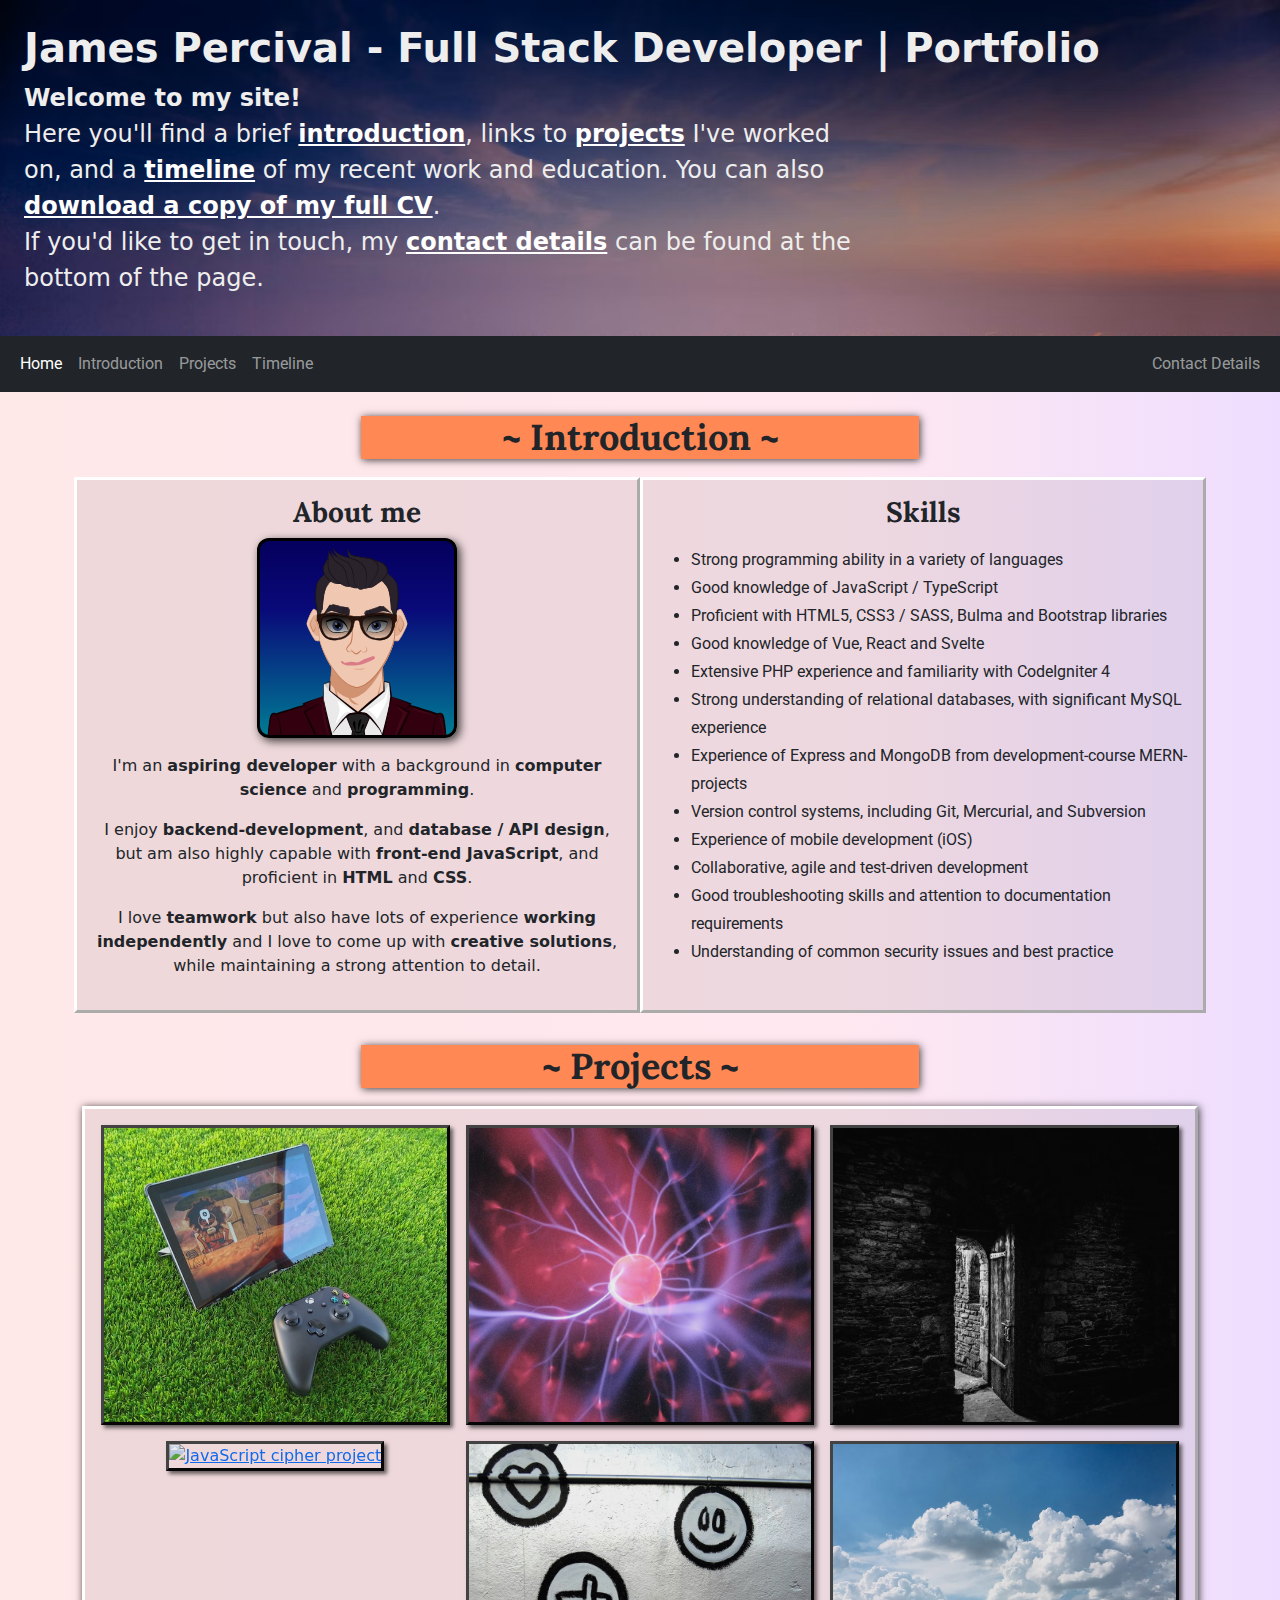
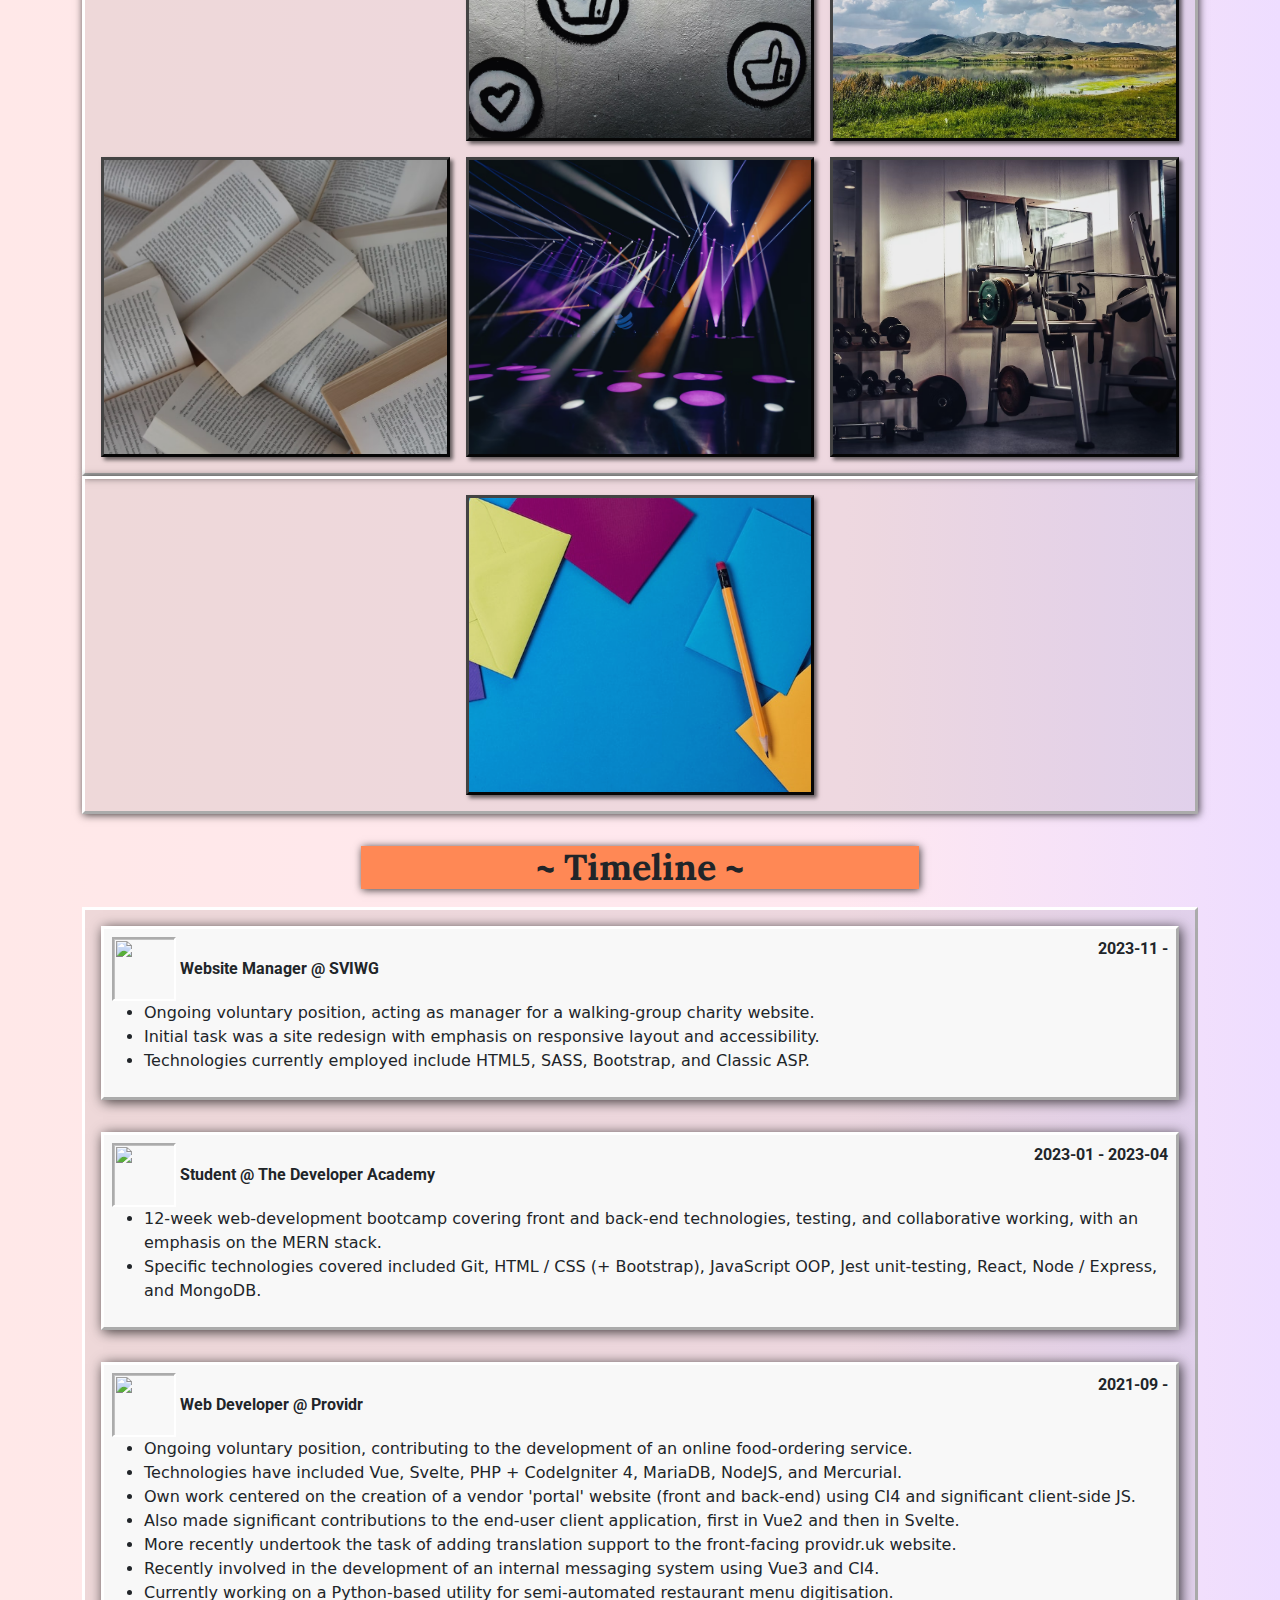
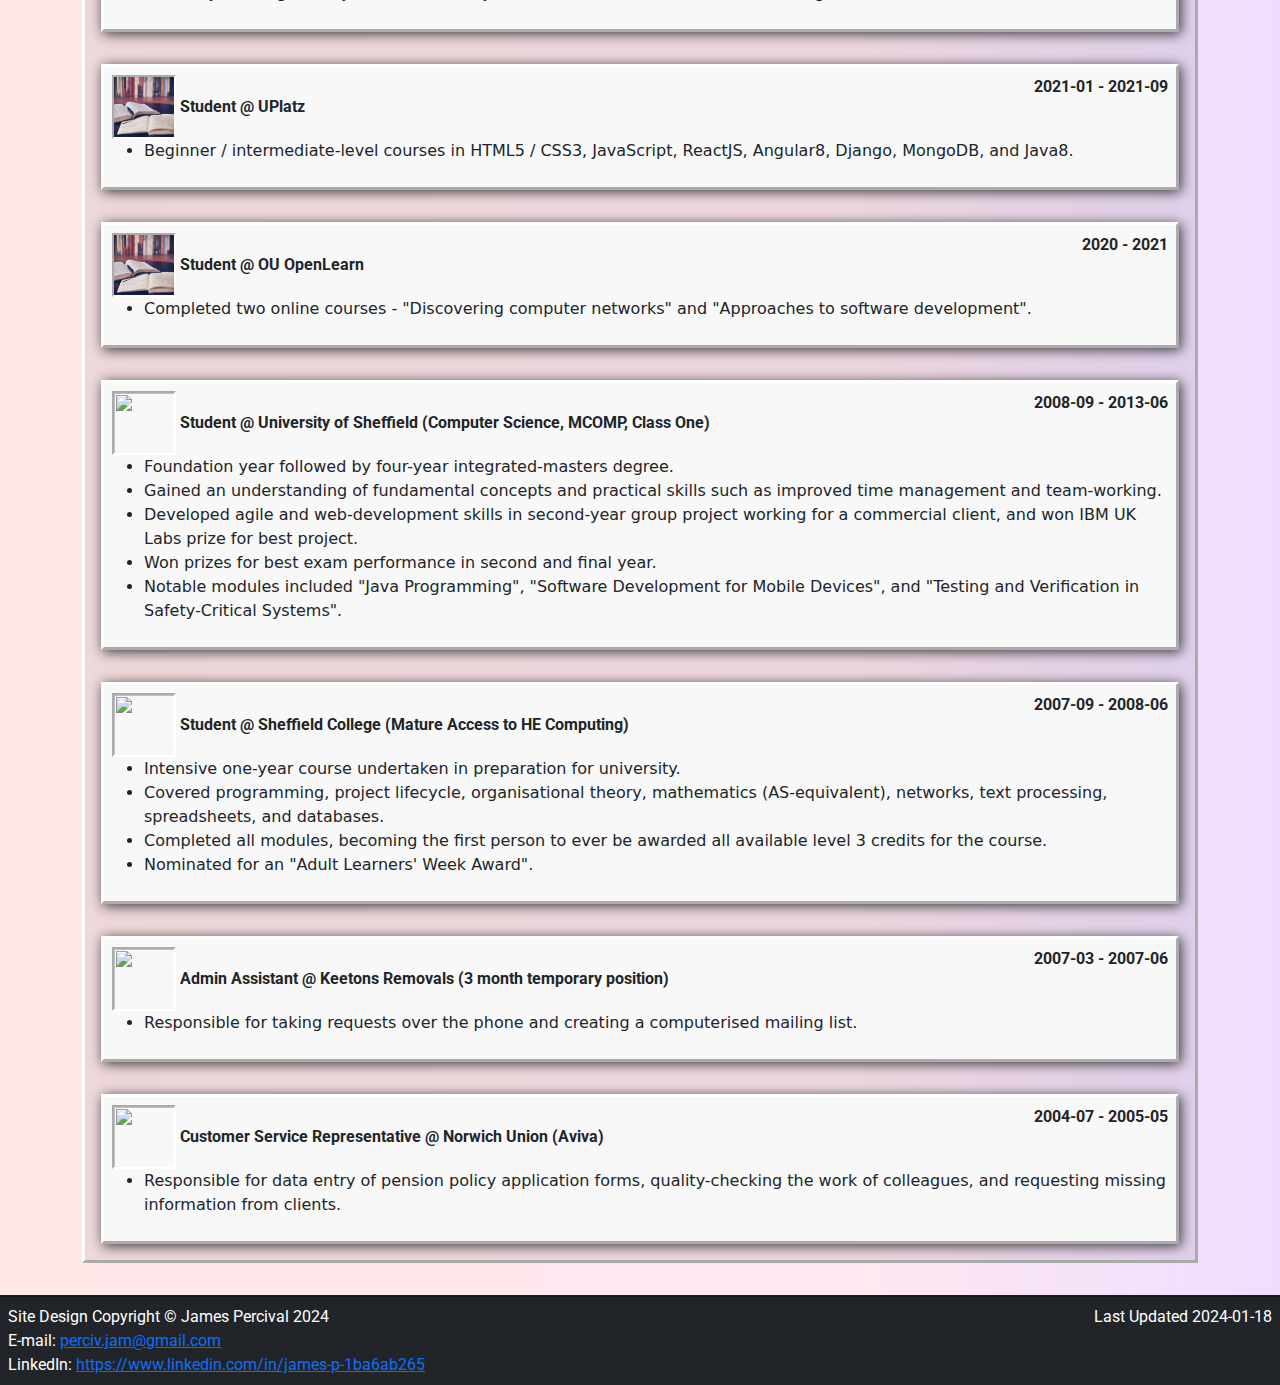
==== commit ef440c9c: "Updated CV / Timeline" ====
--- a/index.html
+++ b/index.html
@@ -26,7 +26,7 @@
 					Here you'll find a 
 					brief <a href="#intro">introduction</a>, 
 					links to <a href="#projects">projects</a> I've worked on, 
-					and a <a href="#history">timeline</a> of my recent work and education. You can also <a href="public\2310 - James Percival CV - Web.docx">download a copy of my full CV</a>.<br>
+					and a <a href="#history">timeline</a> of my recent work and education. You can also <a href="public\1801 - James Percival CV - Web.docx">download a copy of my full CV</a>.<br>
 					If you'd like to get in touch, my <a href="#footer">contact details</a> can be found at the bottom of the page.
 				</span>
 			</p>
@@ -77,16 +77,17 @@
 						<img src="images/avatar.svg" alt="">
 					</div>
 					<div class="mt-3">
-					<p>
-						I'm an <b>aspiring developer</b> with a background in <b>computer science</b> and <b>programming</b>.<br>
-					</p>
-					<p>
-						I enjoy <b>backend-development</b>, and <b>database / API design</b>, but am also highly 
-						capable with <b>front-end JavaScript</b>, and proficient in <b>HTML</b> and <b>CSS</b>.<br>
-					</p>
-						I love <b>teamwork</b> but also have lots of experience <b>working independently</b> and I love to come up with <b>creative solutions</b>, 
-						while maintaining a strong attention to detail.
-					<p>
+						<p>
+							I'm an <b>aspiring developer</b> with a background in <b>computer science</b> and <b>programming</b>.<br>
+						</p>
+						<p>
+							I enjoy <b>backend-development</b>, and <b>database / API design</b>, but am also highly 
+							capable with <b>front-end JavaScript</b>, and proficient in <b>HTML</b> and <b>CSS</b>.<br>
+						</p>
+						<p>
+							I love <b>teamwork</b> but also have lots of experience <b>working independently</b> and I love to come up with <b>creative solutions</b>, 
+							while maintaining a strong attention to detail.
+						</p>
 					</div>
 				</div>
 
@@ -253,6 +254,28 @@
 			<h2 class="my-section-title">~ Timeline ~</h2>
 			<div class="my-history my-inset-panel">
 				
+				<!-- SVIWG -->
+				<section class="my-history-entry">
+					<div class="row justify-content-between g-1">
+						<div class="col-md my-history-entry-position d-flex align-items-center">
+							<a href="http://www.sviwg.co.uk/" target="_blank" class="my-history-entry-logo me-1">
+								<img src="http://www.sviwg.co.uk/images/sviwg_logo_new.jpg" alt="">
+							</a>
+							<div>Website Manager @ SVIWG</div>
+						</div>
+						<div class="col-md flex-grow-0 text-nowrap my-history-entry-date">
+							2023-11 -
+						</div>
+					</div>
+					<div class="my-history-entry-body">
+						<ul>
+							<li>Ongoing voluntary position, acting as manager for a walking-group charity website.</li>
+							<li>Initial task was a site redesign with emphasis on responsive layout and accessibility.</li>
+							<li>Technologies currently employed include HTML5, SASS, Bootstrap, and Classic ASP.</li> 
+						</ul>
+					</div>
+				</section>
+
 				<!-- The Developer Academy Bootcamp -->
 				<section class="my-history-entry">
 					<div class="row justify-content-between g-1">
@@ -434,8 +457,8 @@
 	<!-- FOOTER -->
 	<footer id="footer" class="my-footer">
 		<div class="d-flex justify-content-between">
-			<span>Site Design Copyright &#169; James Percival 2023</span>
-			<span class="text-end">Last Updated 2023-10-23</span>
+			<span>Site Design Copyright &#169; James Percival 2024</span>
+			<span class="text-end">Last Updated 2024-01-18</span>
 		</div>
 		<div class="my-contact-details">
 			E-mail: <a href="mailto:perciv.jam@gmail.com">perciv.jam@gmail.com</a><br>
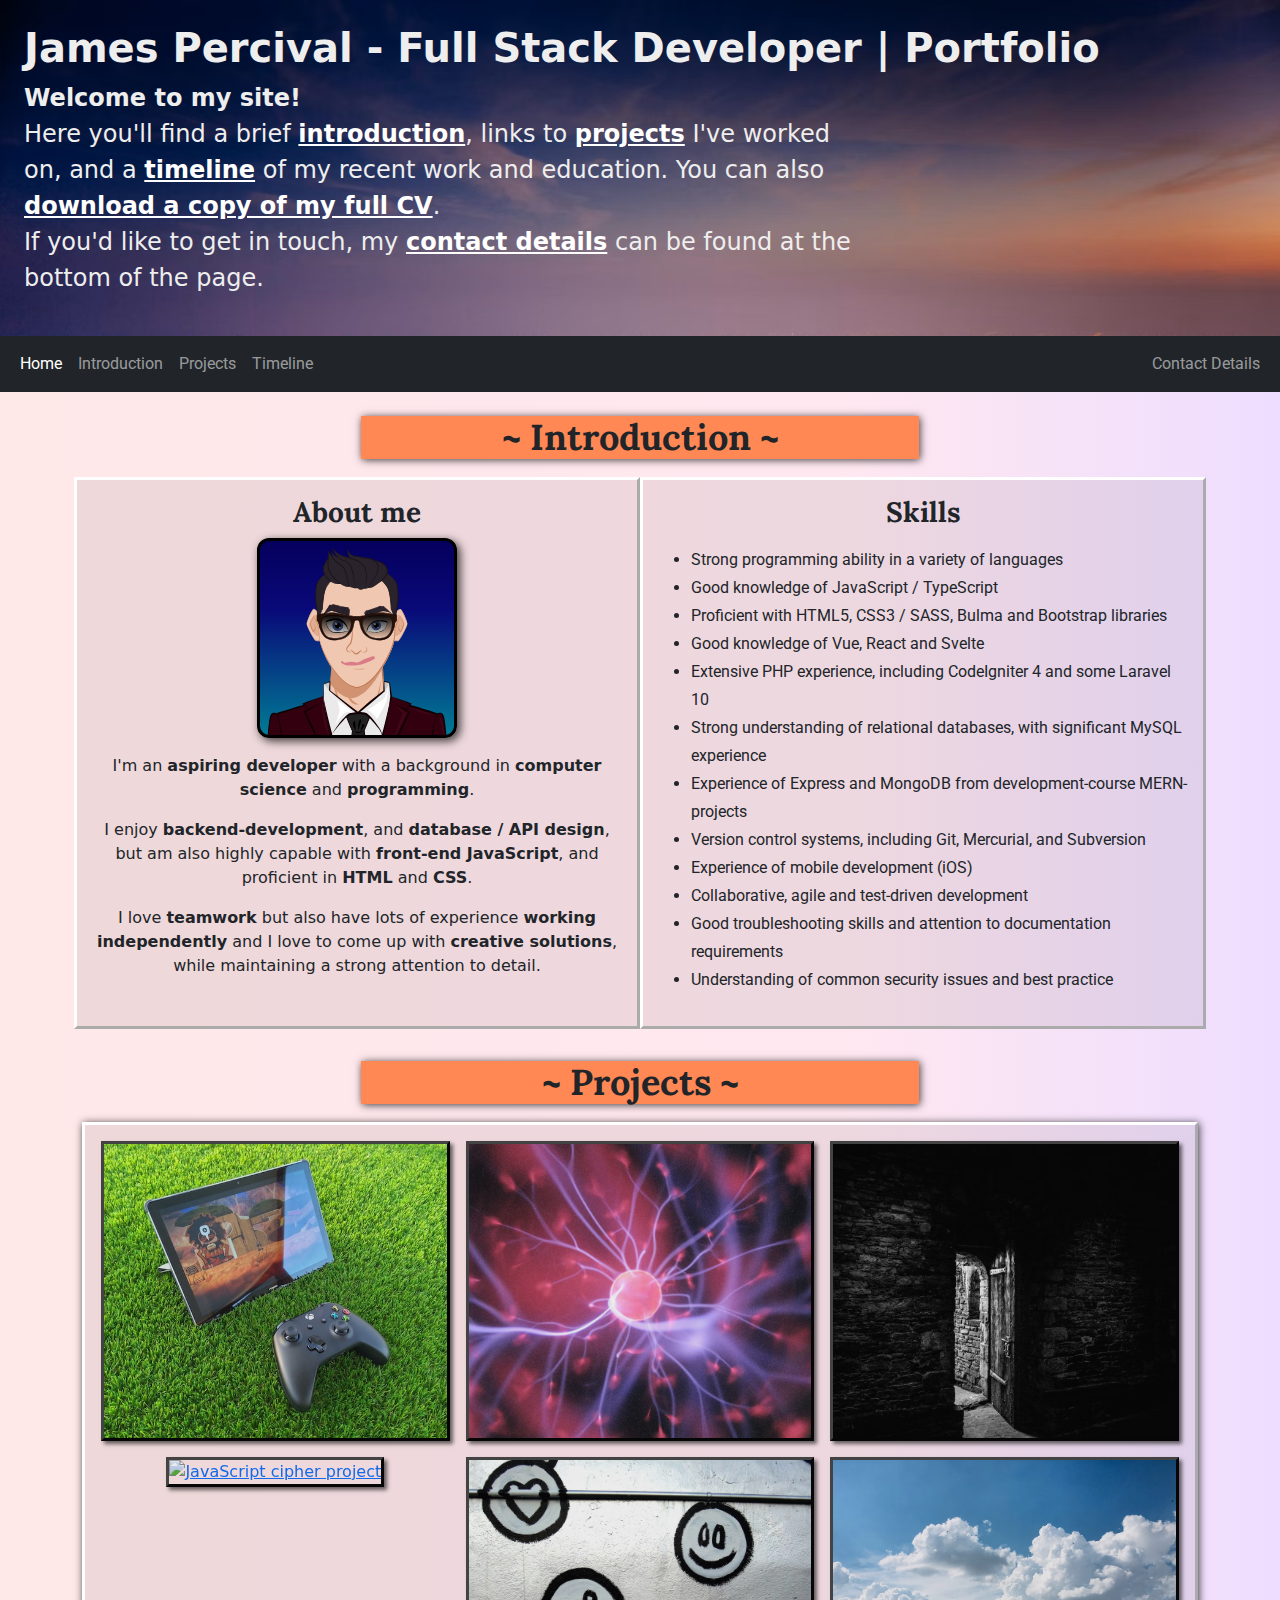
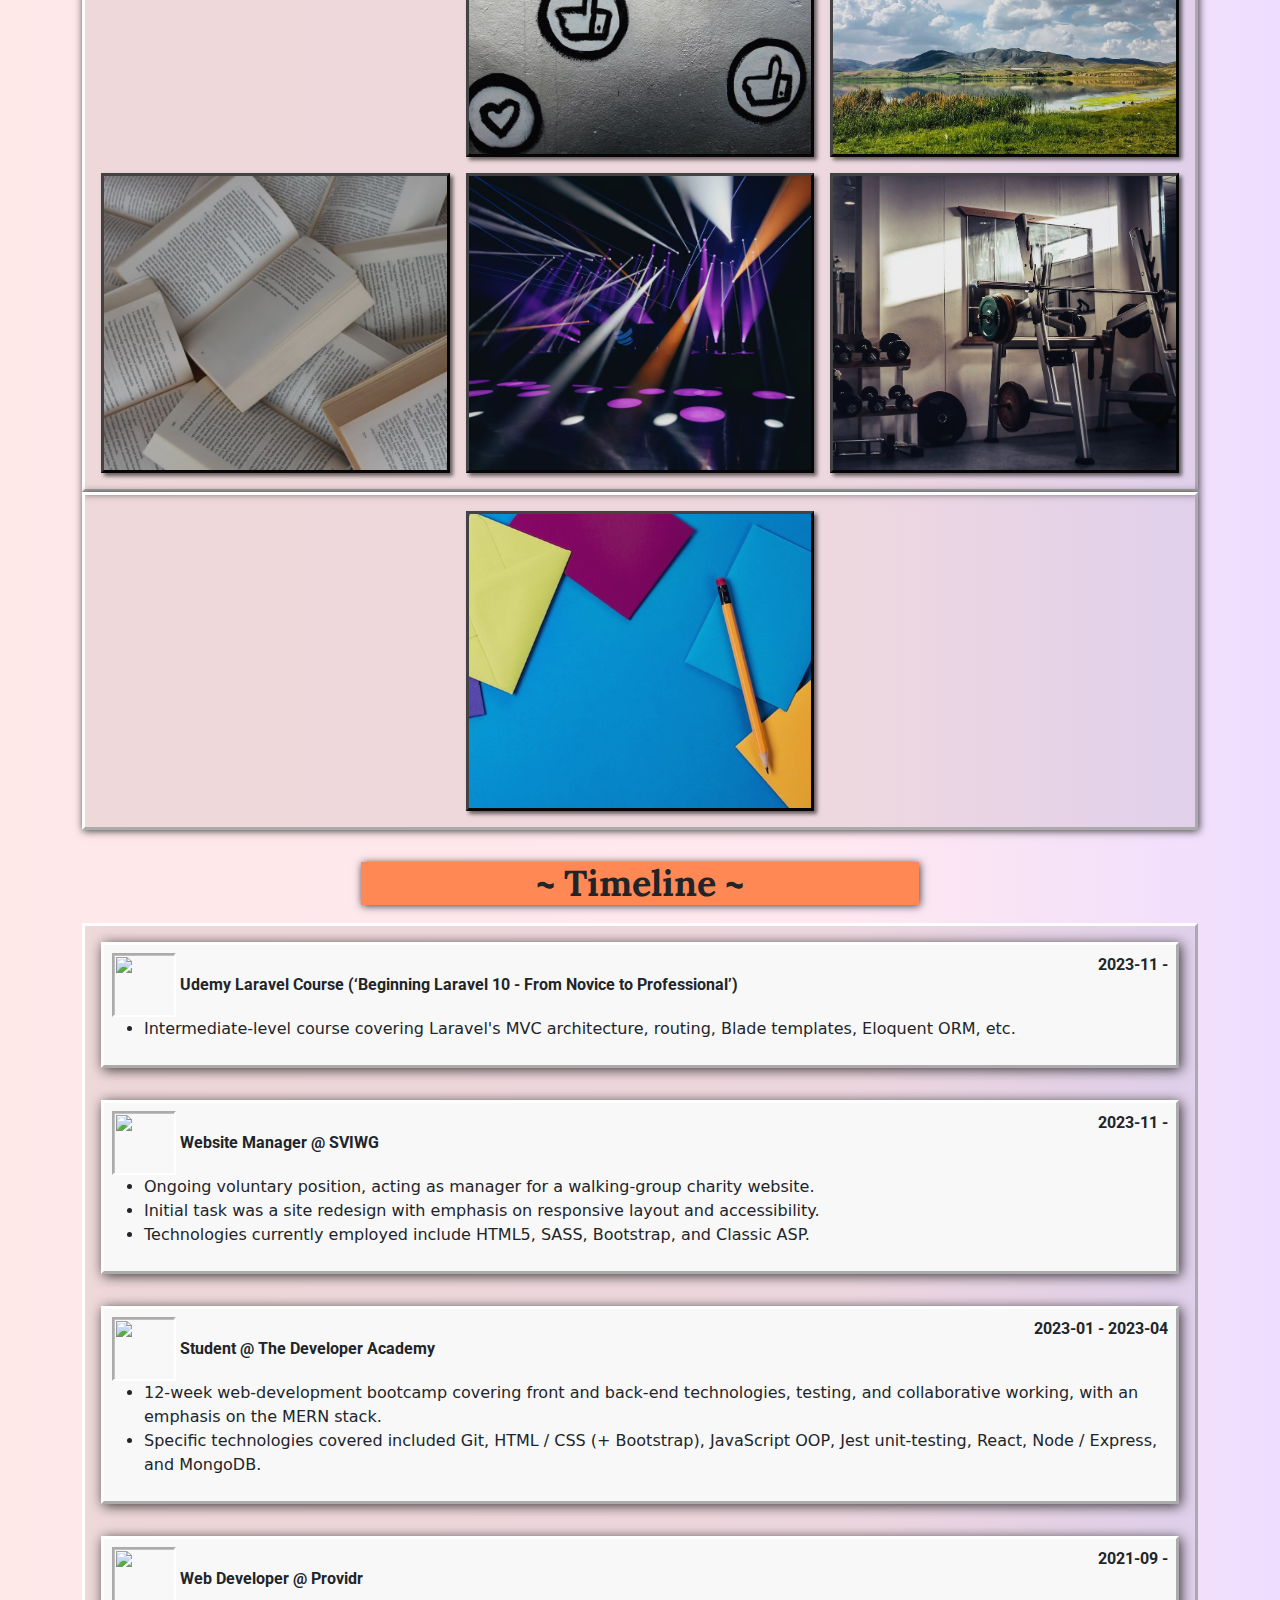
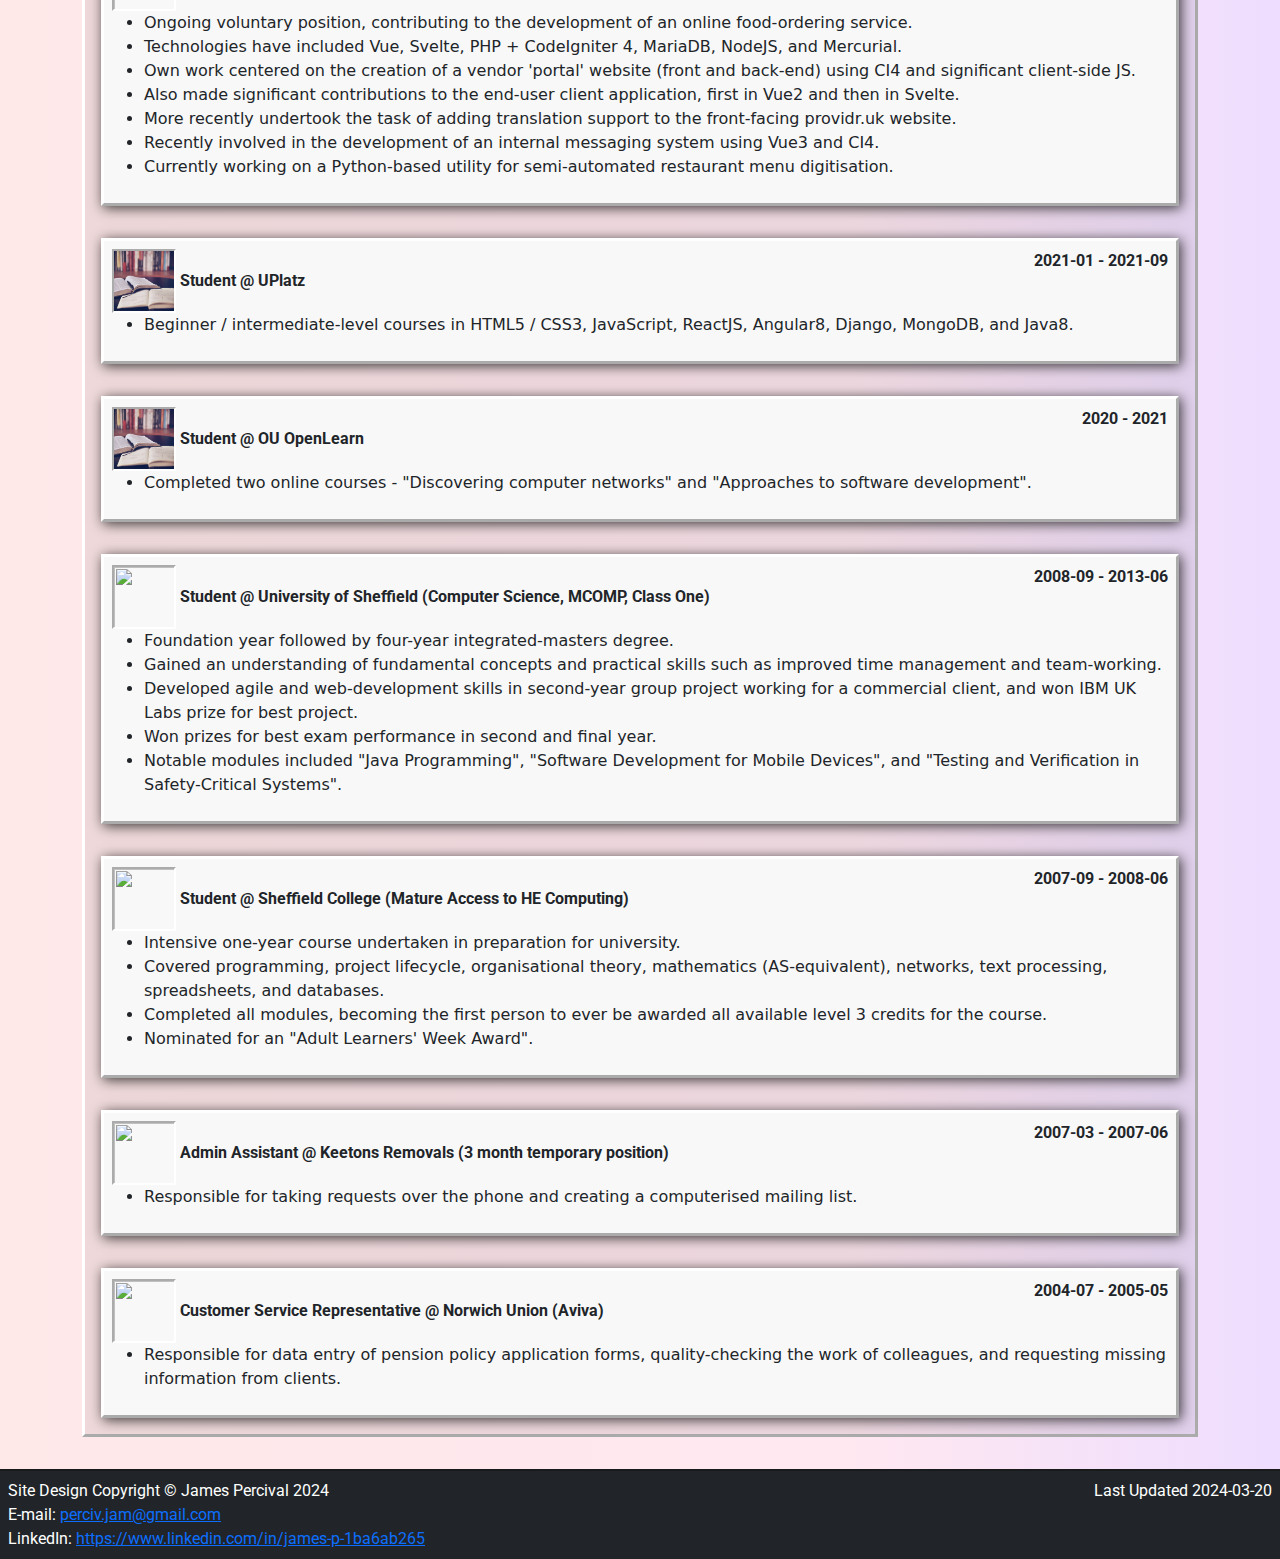
==== commit b8554399: "Updated CV / Timeline" ====
--- a/index.html
+++ b/index.html
@@ -26,7 +26,7 @@
 					Here you'll find a 
 					brief <a href="#intro">introduction</a>, 
 					links to <a href="#projects">projects</a> I've worked on, 
-					and a <a href="#history">timeline</a> of my recent work and education. You can also <a href="public\1801 - James Percival CV - Web.docx">download a copy of my full CV</a>.<br>
+					and a <a href="#history">timeline</a> of my recent work and education. You can also <a href="public\0503 - James Percival CV - Web.docx">download a copy of my full CV</a>.<br>
 					If you'd like to get in touch, my <a href="#footer">contact details</a> can be found at the bottom of the page.
 				</span>
 			</p>
@@ -100,7 +100,7 @@
 								<li>Good knowledge of JavaScript / TypeScript</li>
 								<li>Proficient with HTML5, CSS3 / SASS, Bulma and Bootstrap libraries</li>
 								<li>Good knowledge of Vue, React and Svelte</li> 
-								<li>Extensive PHP experience and familiarity with CodeIgniter 4</li>
+								<li>Extensive PHP experience, including CodeIgniter 4 and some Laravel 10</li>
 								<li>Strong understanding of relational databases, with significant MySQL experience</li>
 								<li>Experience of Express and MongoDB from development-course MERN-projects</li>
 								<li>Version control systems, including Git, Mercurial, and Subversion</li>
@@ -253,6 +253,26 @@
 		<section id="history" class="my-history-outer">
 			<h2 class="my-section-title">~ Timeline ~</h2>
 			<div class="my-history my-inset-panel">
+
+				<!-- LARAVEL ONLINE COURSE -->
+				<section class="my-history-entry">
+					<div class="row justify-content-between g-1">
+						<div class="col-md my-history-entry-position d-flex align-items-center">
+							<a href="https://www.udemy.com/course/laravel-blog-development/" target="_blank" class="my-history-entry-logo me-1">
+								<img src="https://laravel.com/img/logomark.min.svg" alt="">
+							</a>
+							<div>Udemy Laravel Course (&OpenCurlyQuote;Beginning Laravel 10 - From Novice to Professional&CloseCurlyQuote;)</div>
+						</div>
+						<div class="col-md flex-grow-0 text-nowrap my-history-entry-date">
+							2023-11 -
+						</div>
+					</div>
+					<div class="my-history-entry-body">
+						<ul>
+							<li>Intermediate-level course covering Laravel's MVC architecture, routing, Blade templates, Eloquent ORM, etc.</li>
+						</ul>
+					</div>
+				</section>
 				
 				<!-- SVIWG -->
 				<section class="my-history-entry">
@@ -458,7 +478,7 @@
 	<footer id="footer" class="my-footer">
 		<div class="d-flex justify-content-between">
 			<span>Site Design Copyright &#169; James Percival 2024</span>
-			<span class="text-end">Last Updated 2024-01-18</span>
+			<span class="text-end">Last Updated 2024-03-20</span>
 		</div>
 		<div class="my-contact-details">
 			E-mail: <a href="mailto:perciv.jam@gmail.com">perciv.jam@gmail.com</a><br>
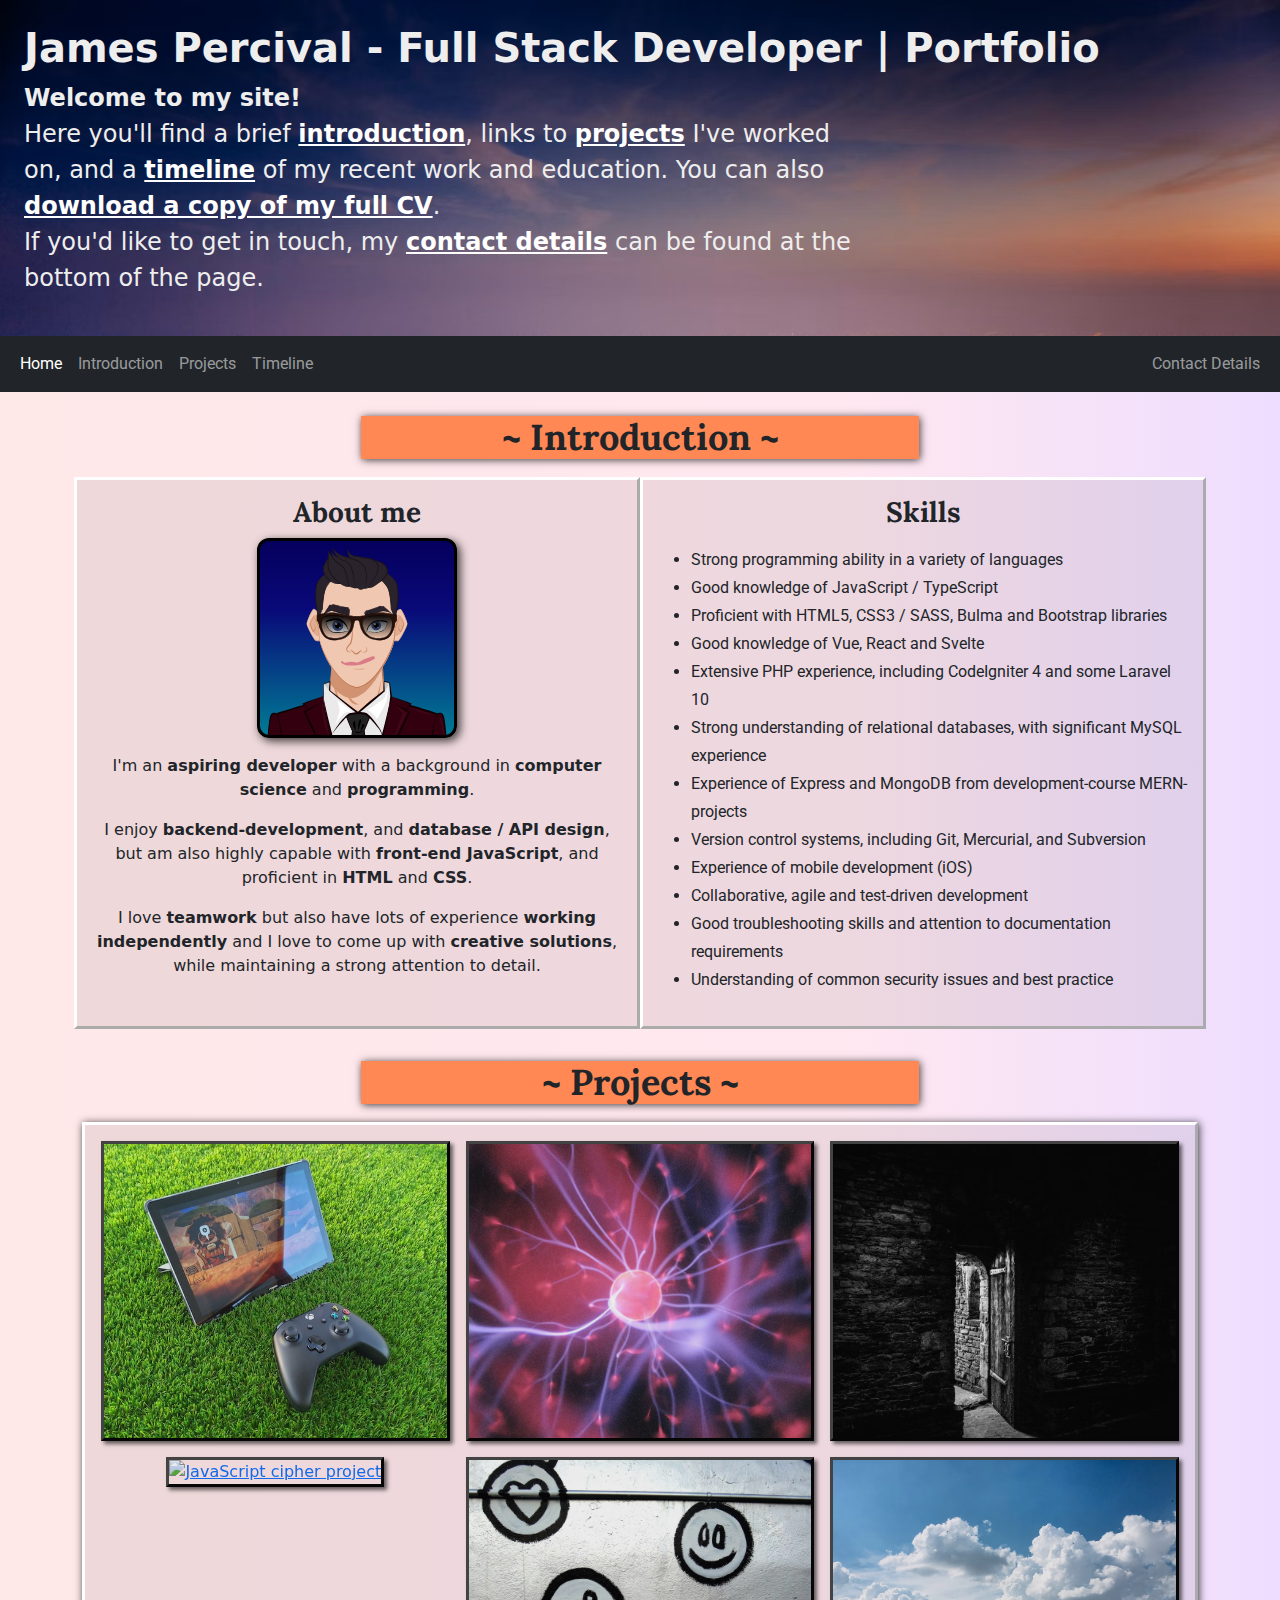
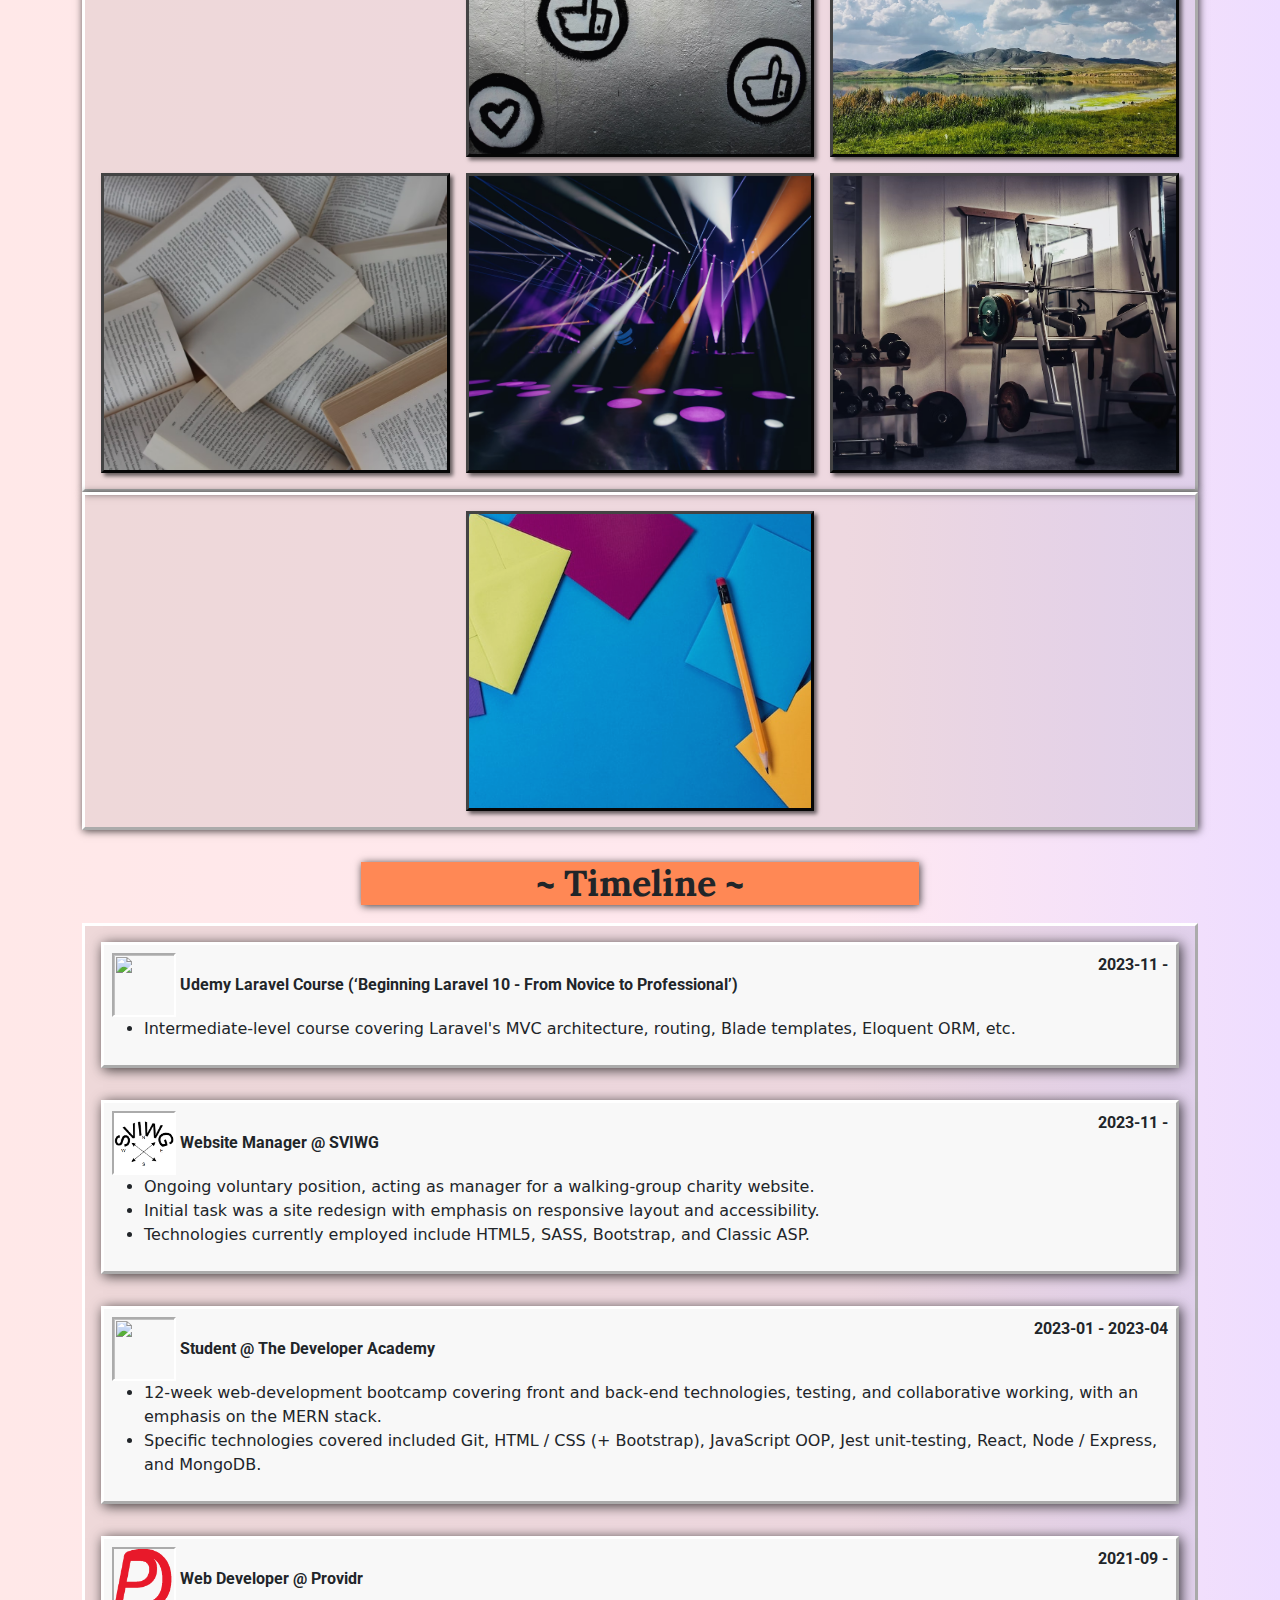
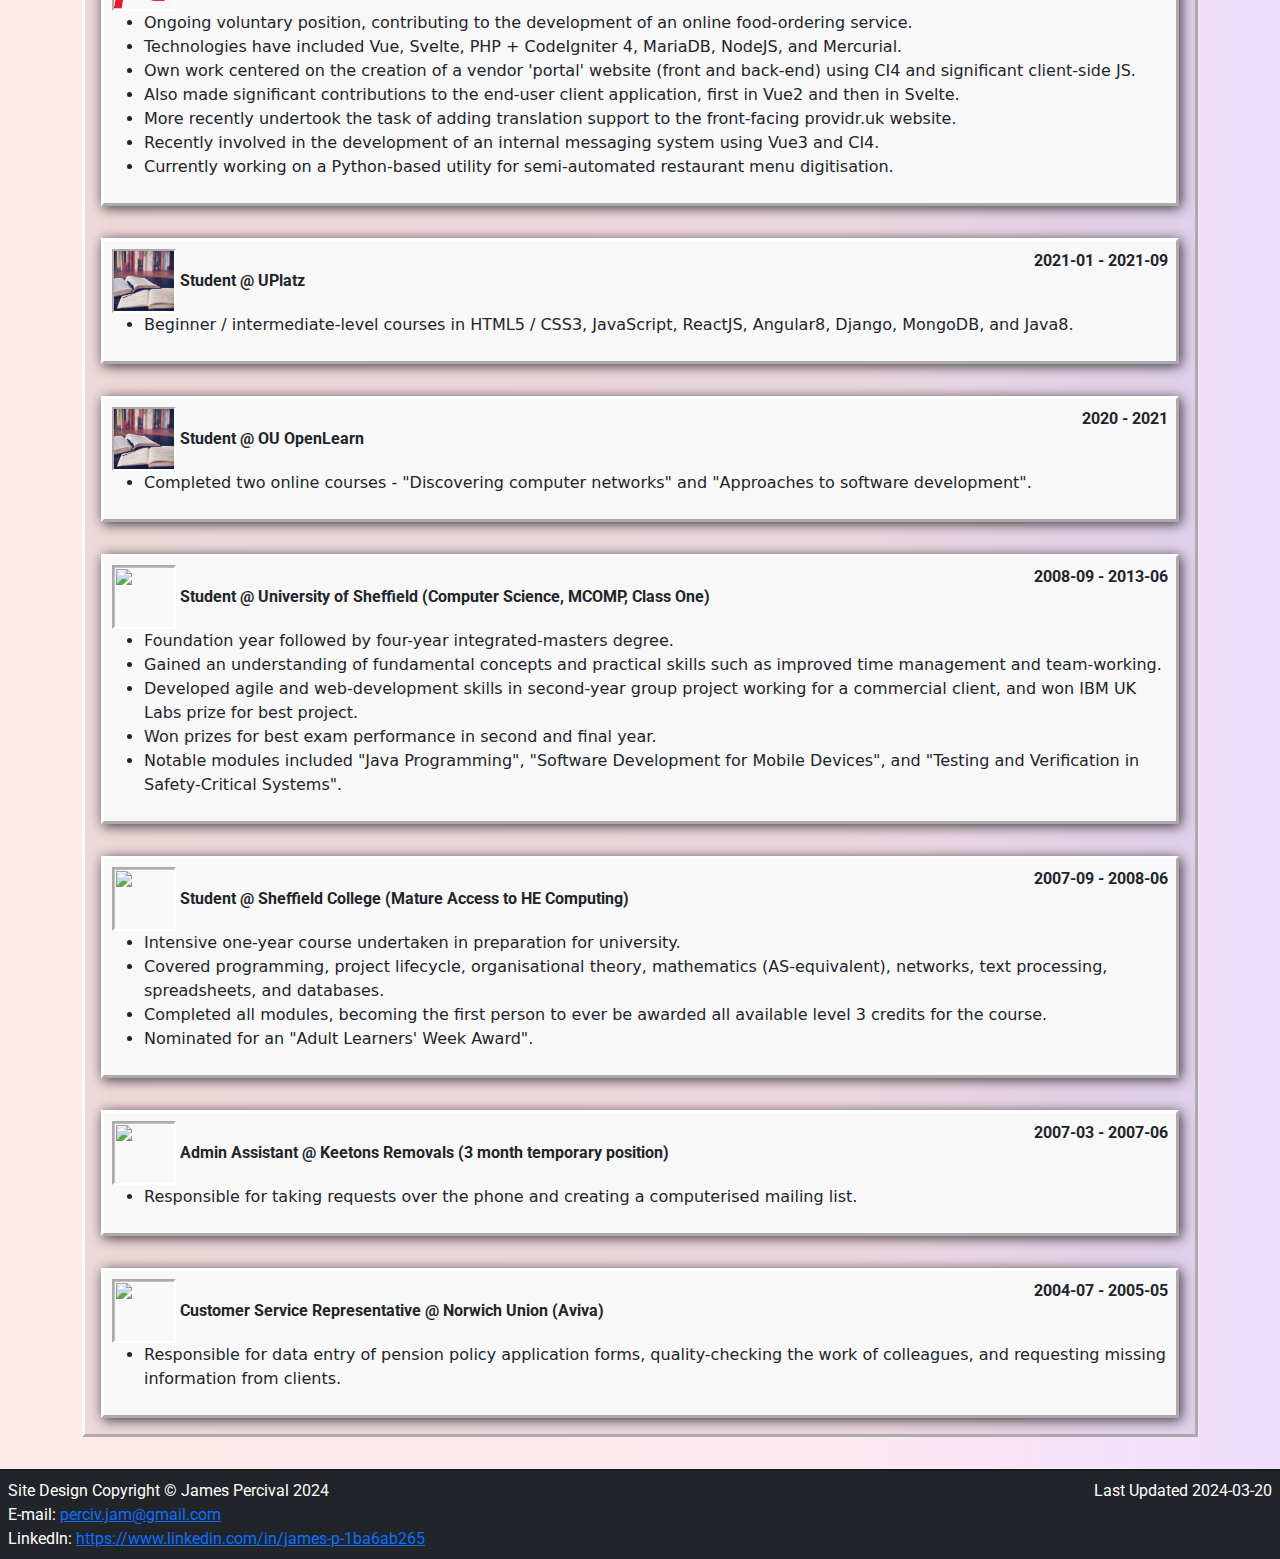
==== commit a18bd36d: "Fixed logos" ====
--- a/index.html
+++ b/index.html
@@ -279,7 +279,7 @@
 					<div class="row justify-content-between g-1">
 						<div class="col-md my-history-entry-position d-flex align-items-center">
 							<a href="http://www.sviwg.co.uk/" target="_blank" class="my-history-entry-logo me-1">
-								<img src="http://www.sviwg.co.uk/images/sviwg_logo_new.jpg" alt="">
+								<img src="images/sviwg_logo_new.png" alt="">
 							</a>
 							<div>Website Manager @ SVIWG</div>
 						</div>
@@ -322,7 +322,7 @@
 					<div class="row justify-content-between g-1">
 						<div class="col-md my-history-entry-position d-flex align-items-center">
 							<a href="https://providr.uk/" target="_blank" class="my-history-entry-logo me-1">
-								<img src="https://providr.uk/assets/logo2-86f483ed.svg" alt="">
+								<img src="images/providr_logo.png" alt="">
 							</a>
 							<div>Web Developer @ Providr</div>
 						</div>
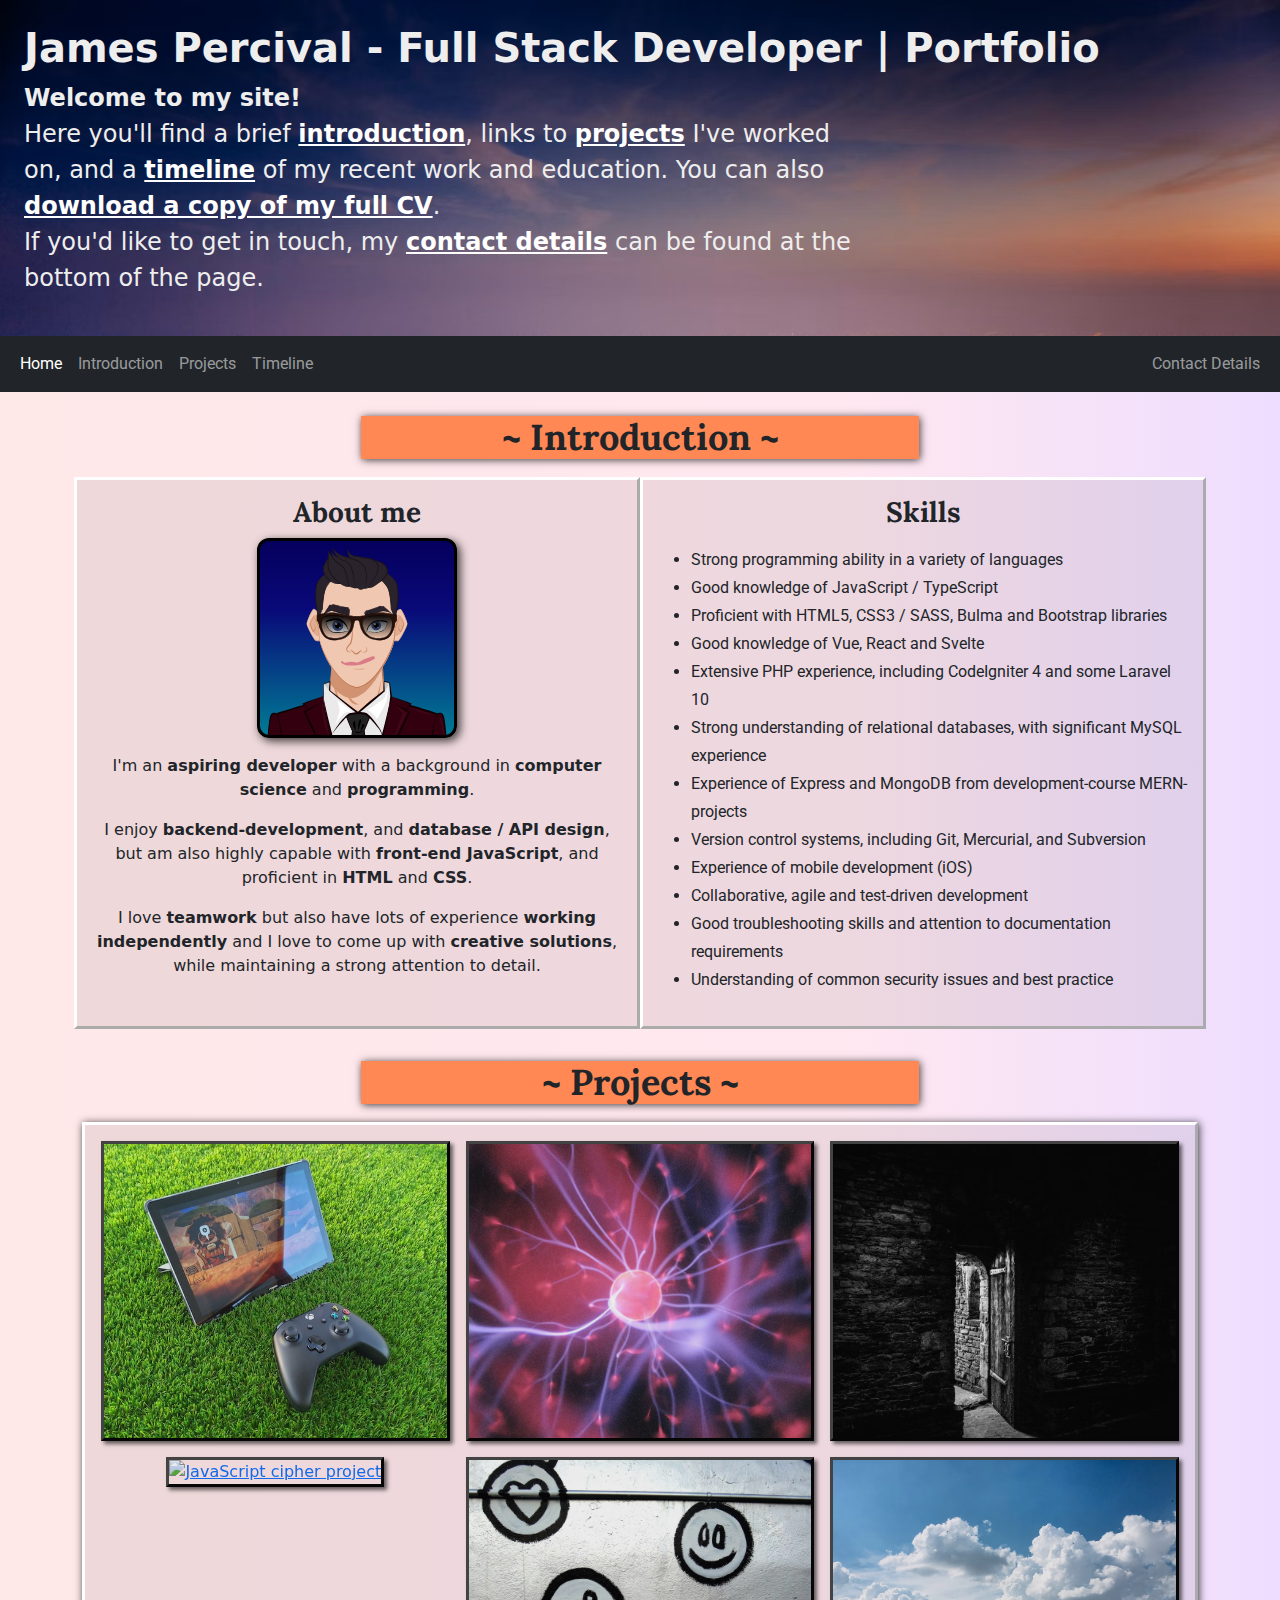
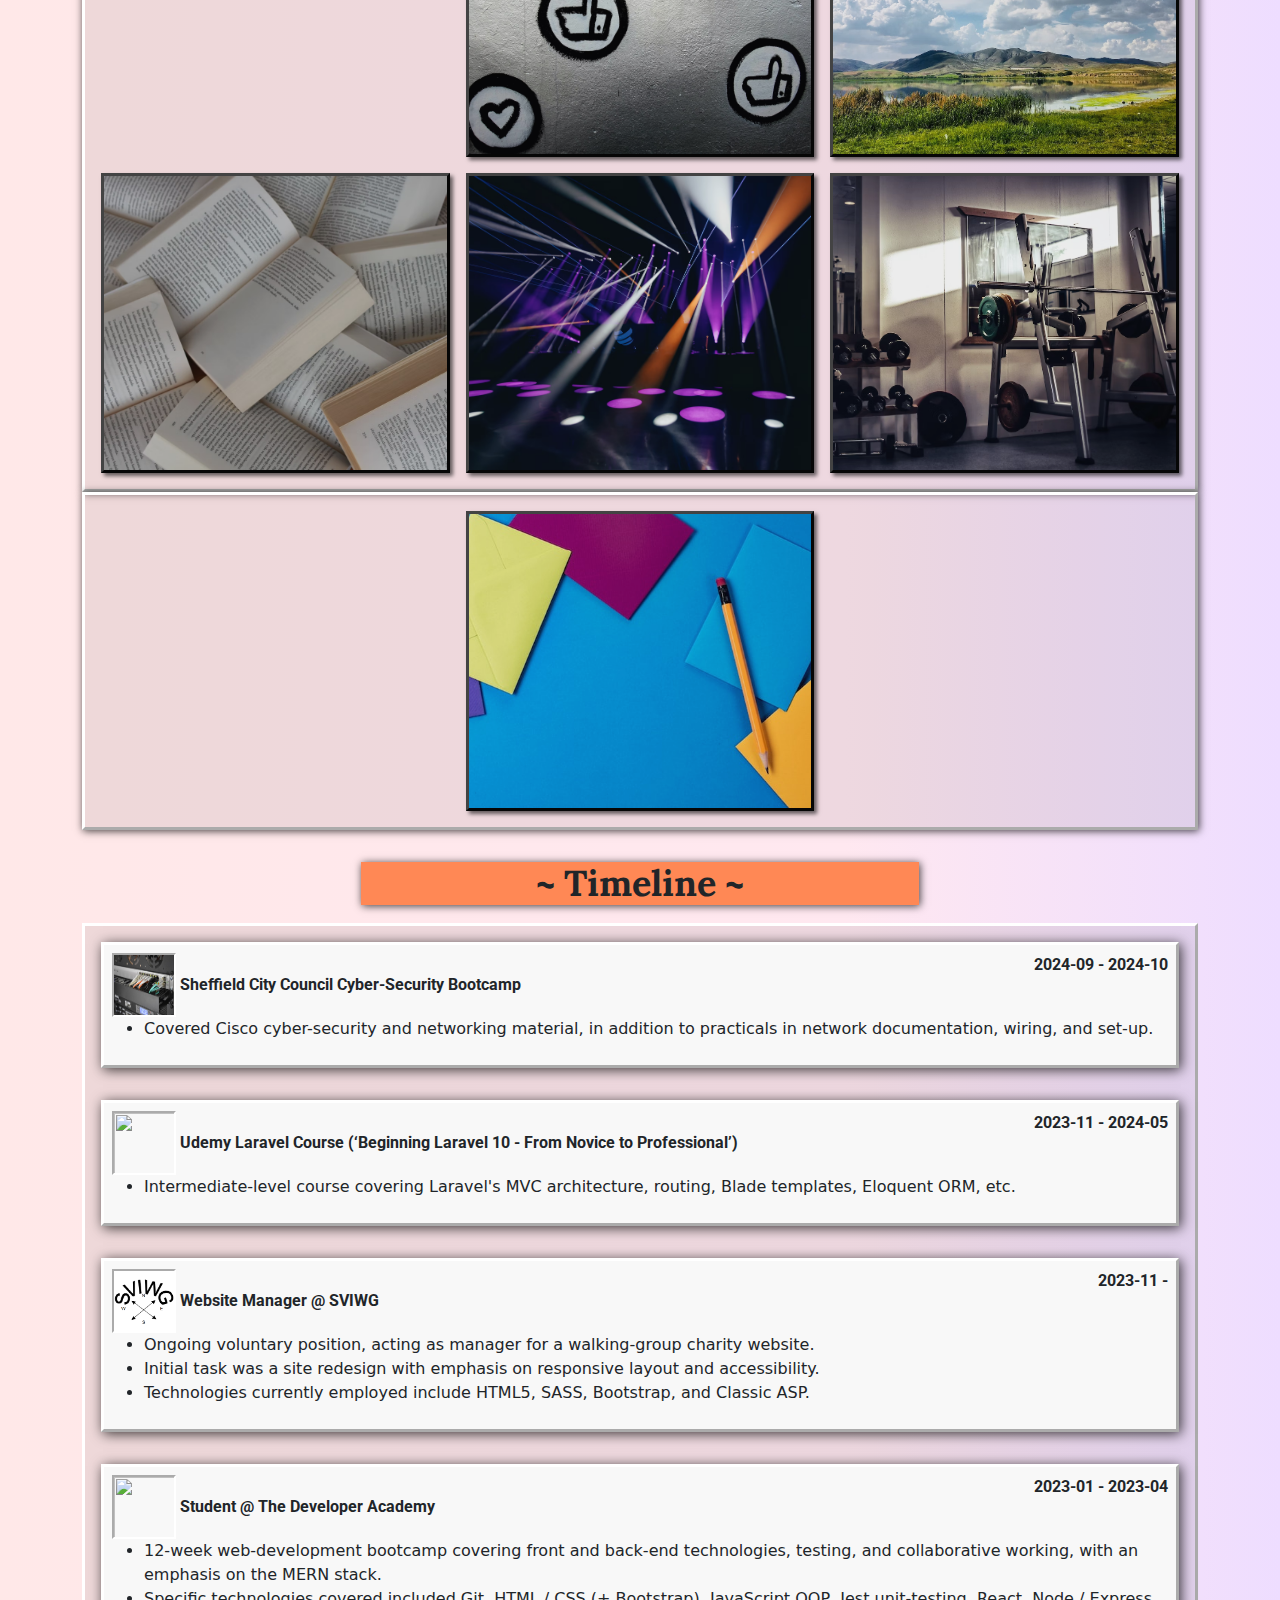
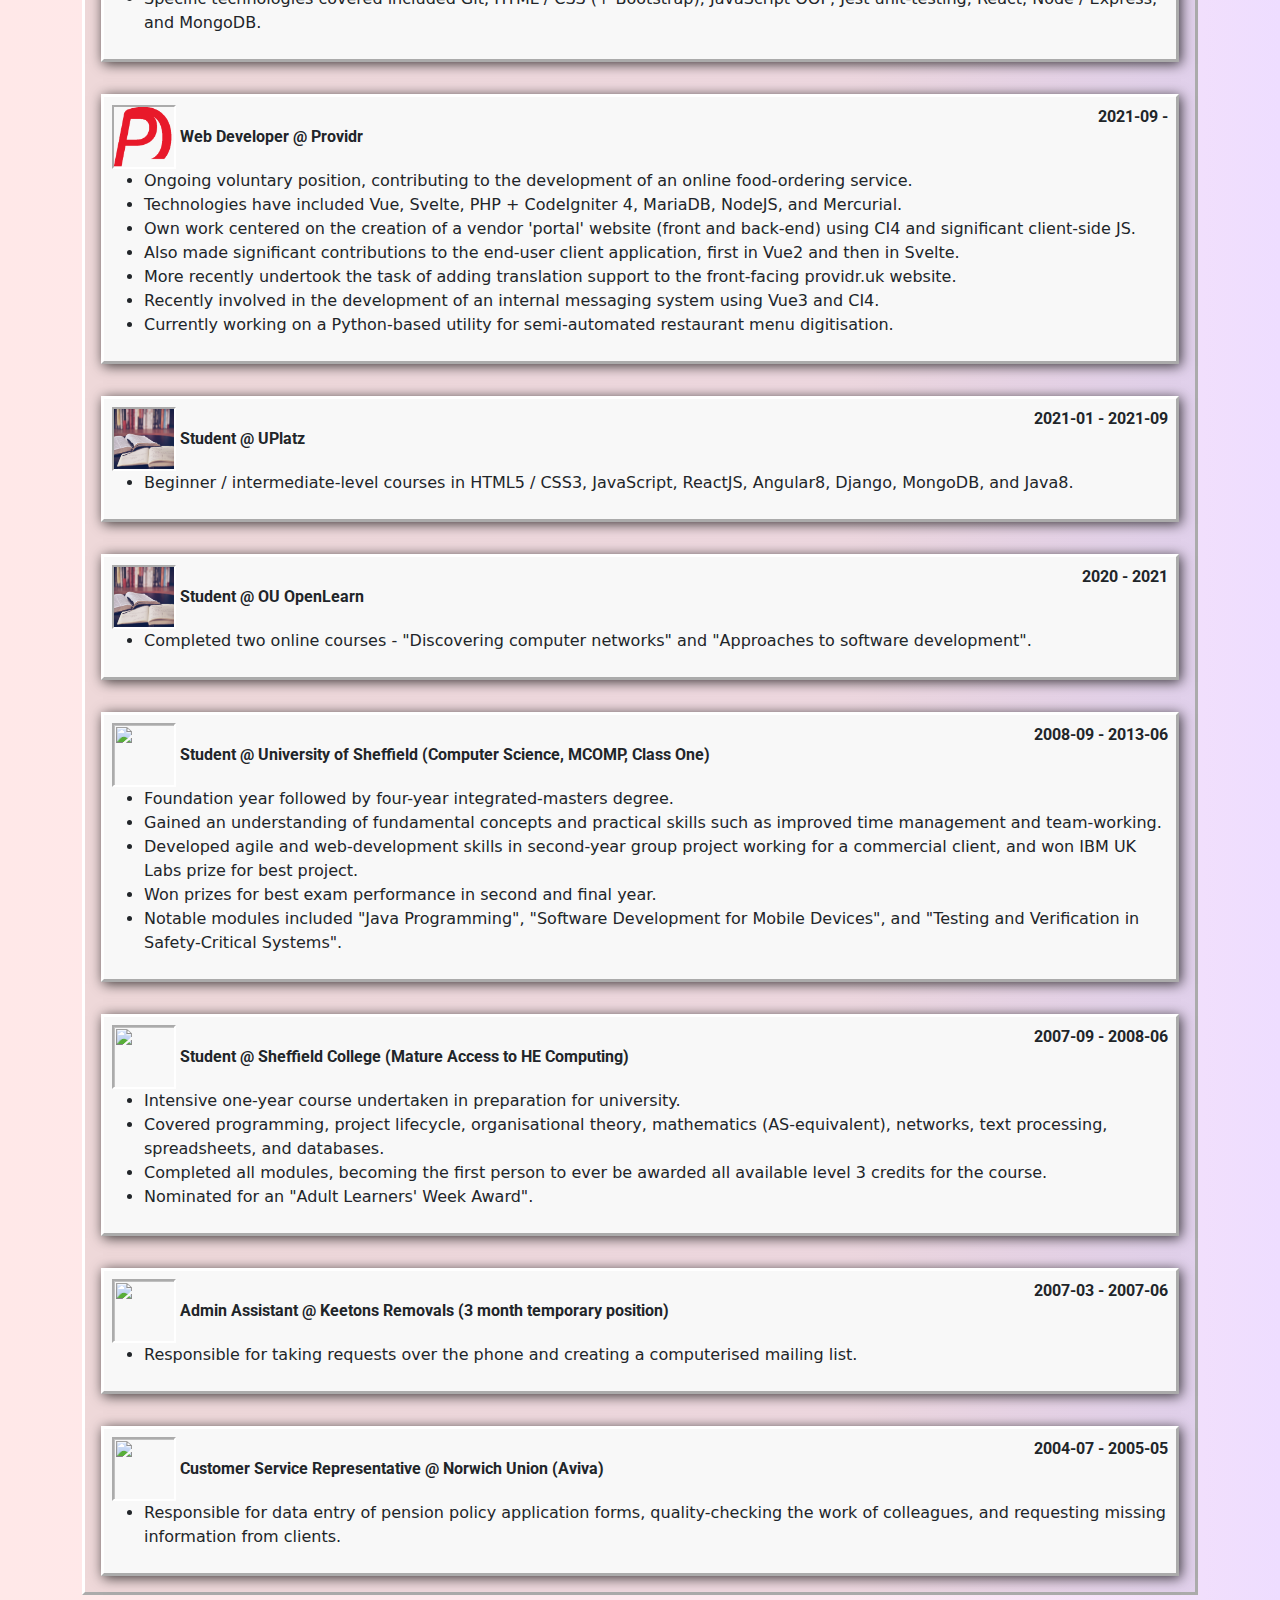
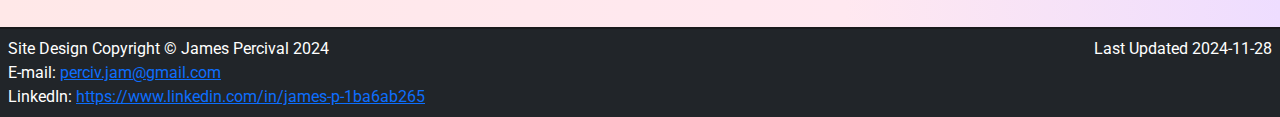
==== commit 0e9c10d9: "Updated CV and Timeline" ====
--- a/index.html
+++ b/index.html
@@ -26,7 +26,7 @@
 					Here you'll find a 
 					brief <a href="#intro">introduction</a>, 
 					links to <a href="#projects">projects</a> I've worked on, 
-					and a <a href="#history">timeline</a> of my recent work and education. You can also <a href="public\0503 - James Percival CV - Web.docx">download a copy of my full CV</a>.<br>
+					and a <a href="#history">timeline</a> of my recent work and education. You can also <a href="public\2810 - James Percival CV - Web.docx">download a copy of my full CV</a>.<br>
 					If you'd like to get in touch, my <a href="#footer">contact details</a> can be found at the bottom of the page.
 				</span>
 			</p>
@@ -254,6 +254,26 @@
 			<h2 class="my-section-title">~ Timeline ~</h2>
 			<div class="my-history my-inset-panel">
 
+				<!-- CYBER-SECURITY BOOTCAMP -->
+				<section class="my-history-entry">
+					<div class="row justify-content-between g-1">
+						<div class="col-md my-history-entry-position d-flex align-items-center">
+							<a href="https://lifelong-learning.sheffield.gov.uk/" target="_blank" class="my-history-entry-logo me-1">
+								<img src="images/cybersecurity.jpg" alt="">
+							</a>
+							<div>Sheffield City Council Cyber-Security Bootcamp</div>
+						</div>
+						<div class="col-md flex-grow-0 text-nowrap my-history-entry-date">
+							2024-09 - 2024-10
+						</div>
+					</div>
+					<div class="my-history-entry-body">
+						<ul>
+							<li>Covered Cisco cyber-security and networking material, in addition to practicals in network documentation, wiring, and set-up.</li>
+						</ul>
+					</div>
+				</section>
+
 				<!-- LARAVEL ONLINE COURSE -->
 				<section class="my-history-entry">
 					<div class="row justify-content-between g-1">
@@ -264,7 +284,7 @@
 							<div>Udemy Laravel Course (&OpenCurlyQuote;Beginning Laravel 10 - From Novice to Professional&CloseCurlyQuote;)</div>
 						</div>
 						<div class="col-md flex-grow-0 text-nowrap my-history-entry-date">
-							2023-11 -
+							2023-11 - 2024-05
 						</div>
 					</div>
 					<div class="my-history-entry-body">
@@ -478,7 +498,7 @@
 	<footer id="footer" class="my-footer">
 		<div class="d-flex justify-content-between">
 			<span>Site Design Copyright &#169; James Percival 2024</span>
-			<span class="text-end">Last Updated 2024-03-20</span>
+			<span class="text-end">Last Updated 2024-11-28</span>
 		</div>
 		<div class="my-contact-details">
 			E-mail: <a href="mailto:perciv.jam@gmail.com">perciv.jam@gmail.com</a><br>
